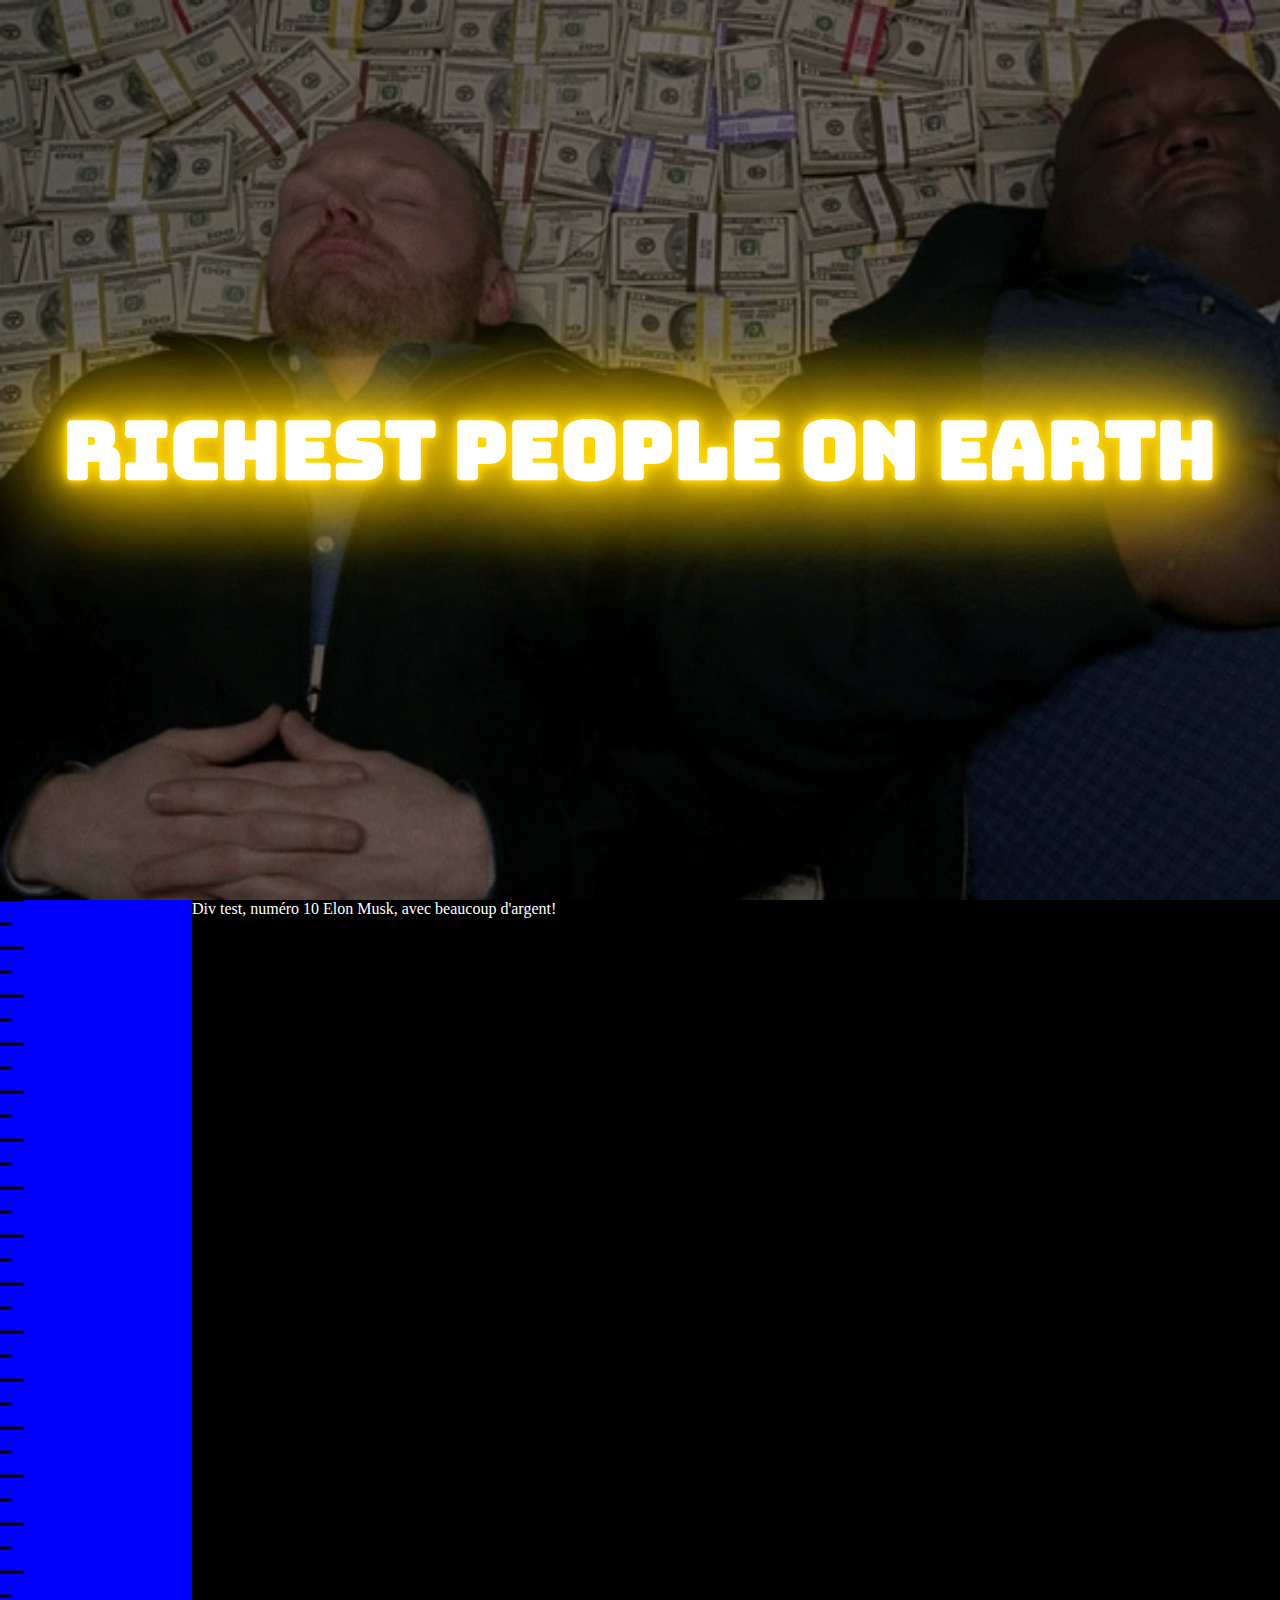
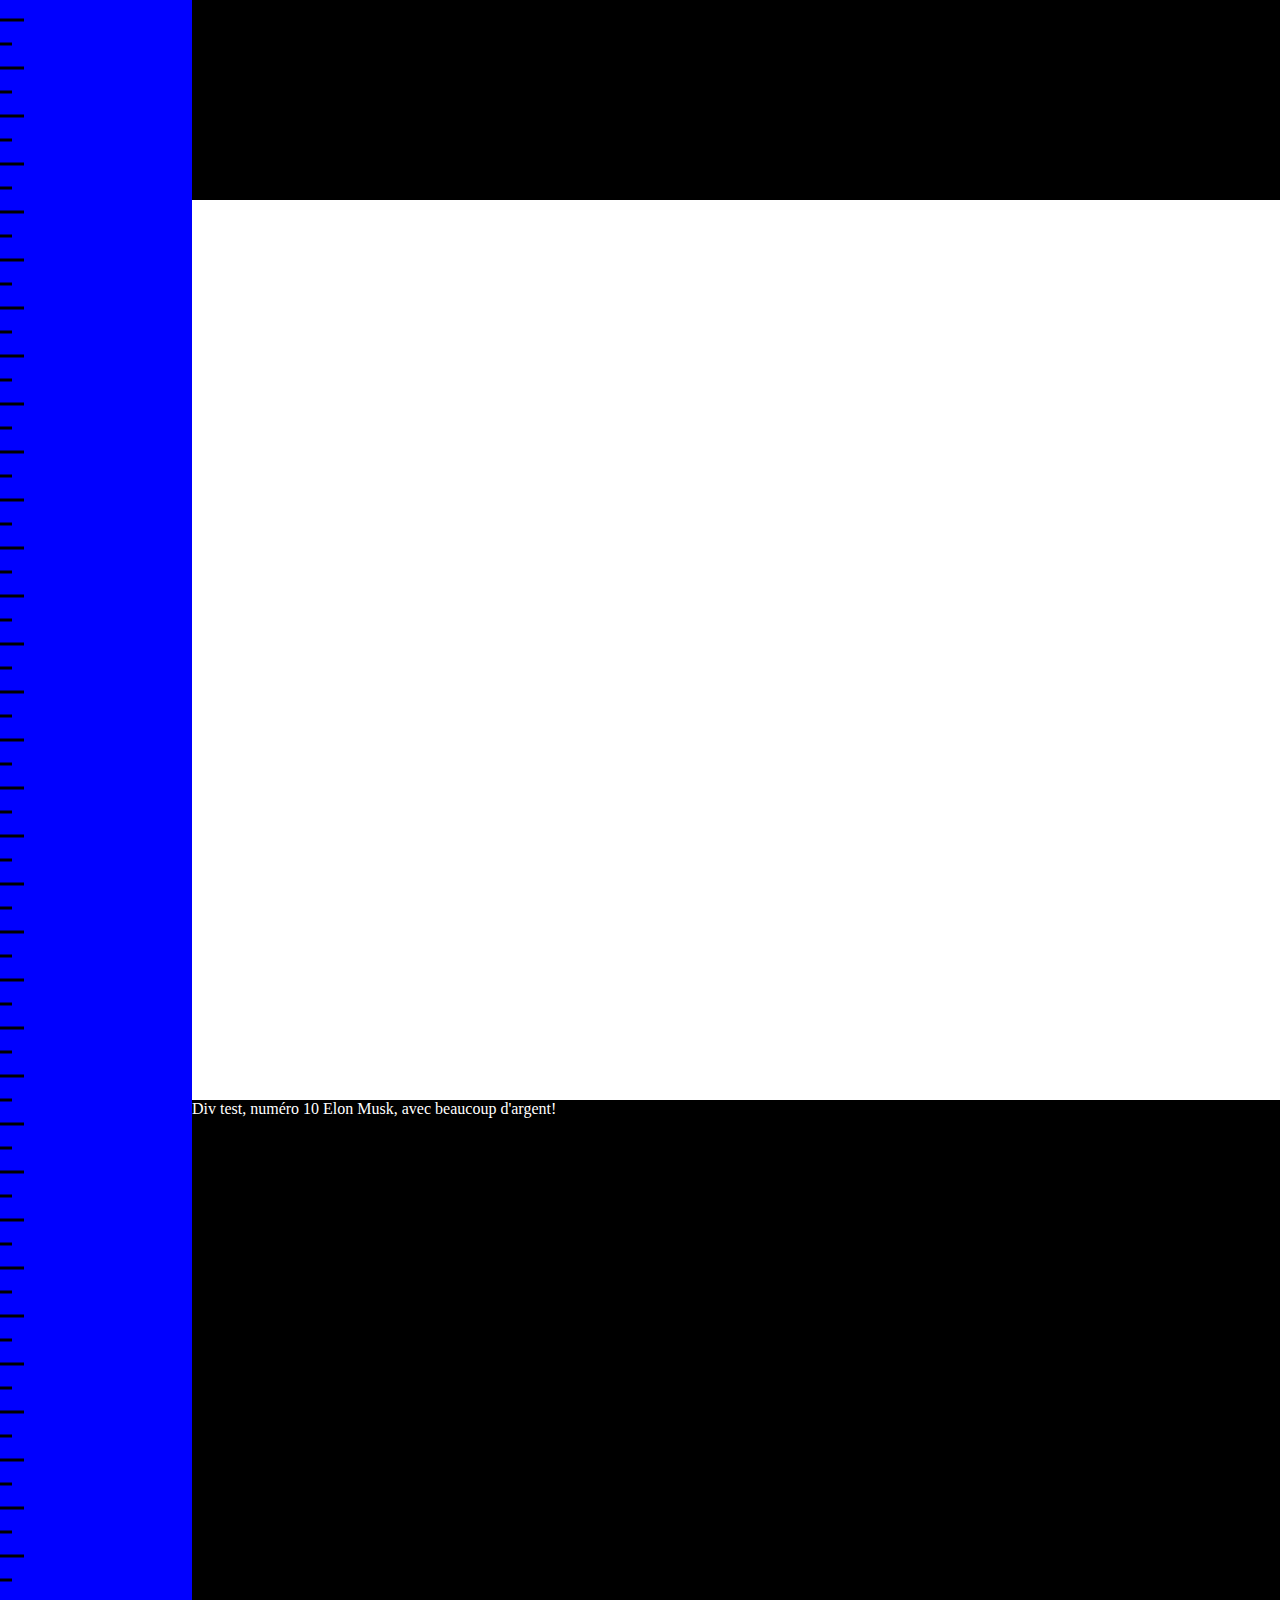
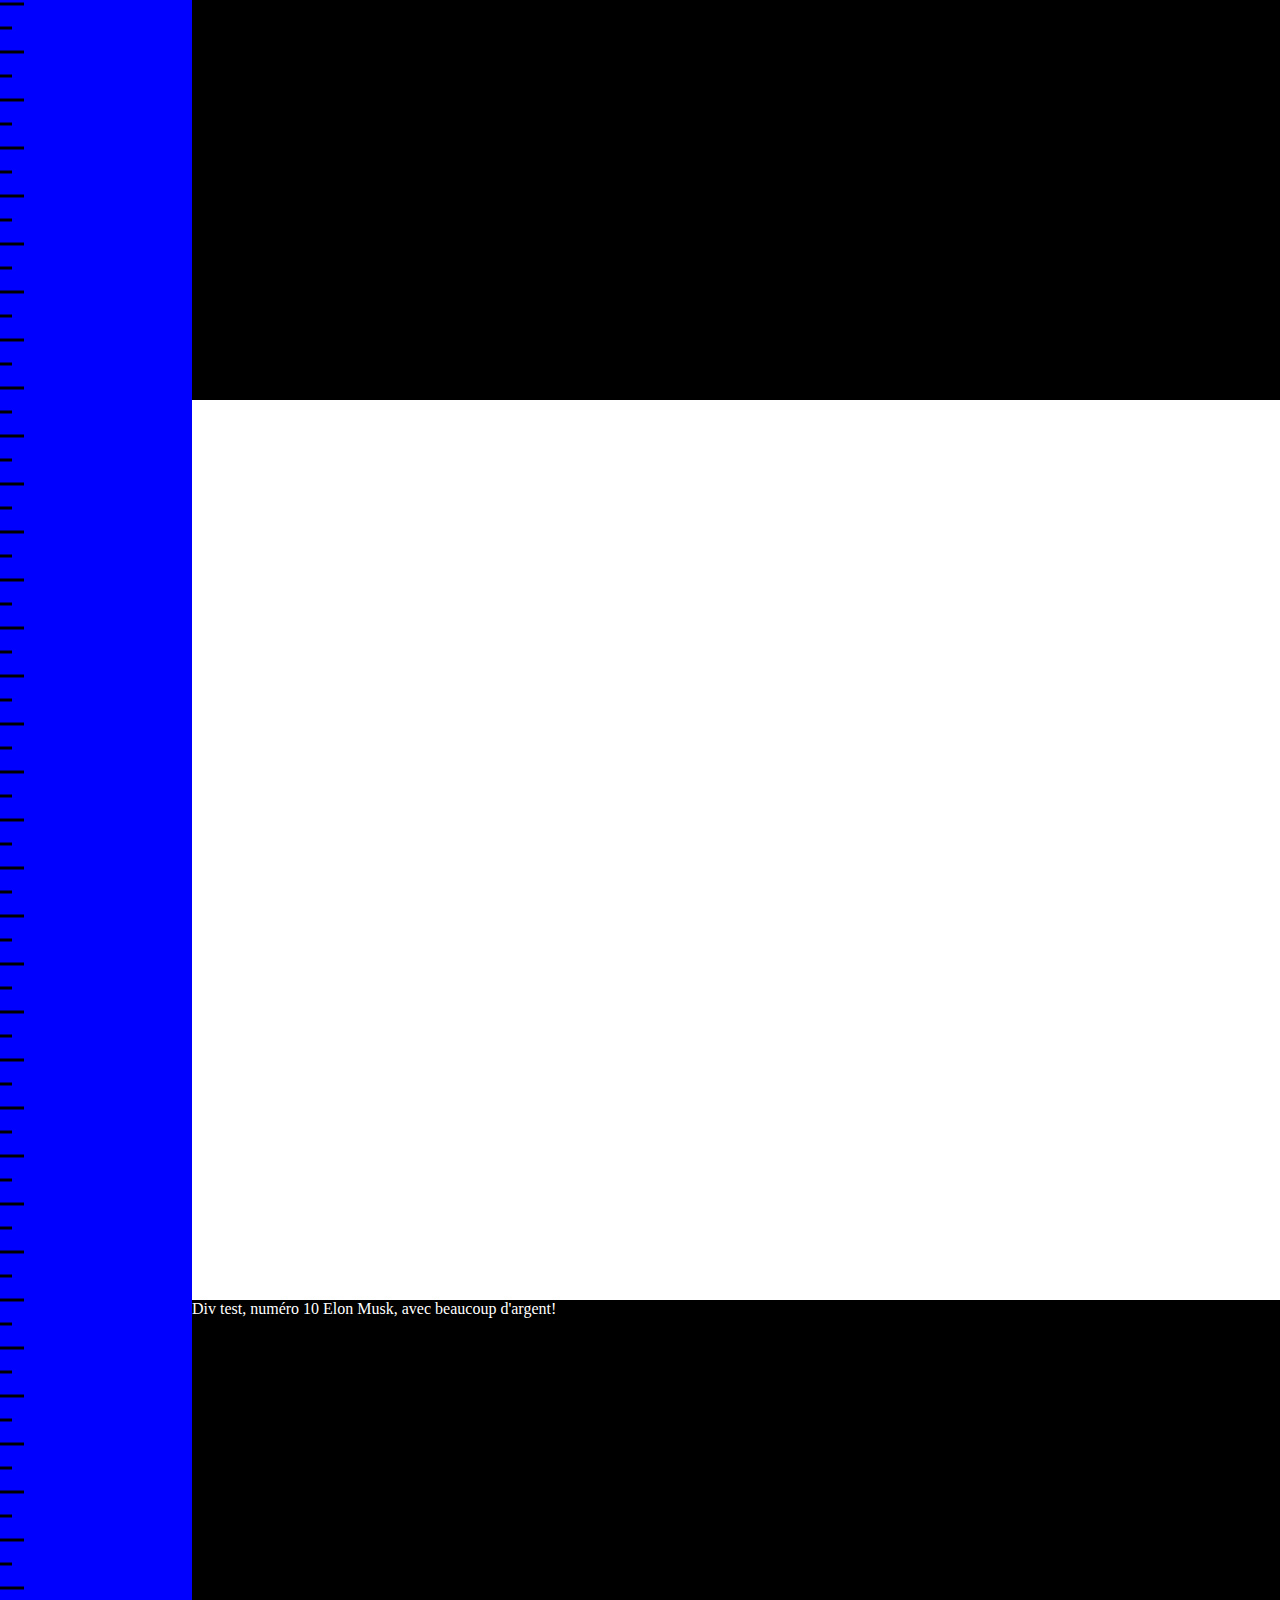
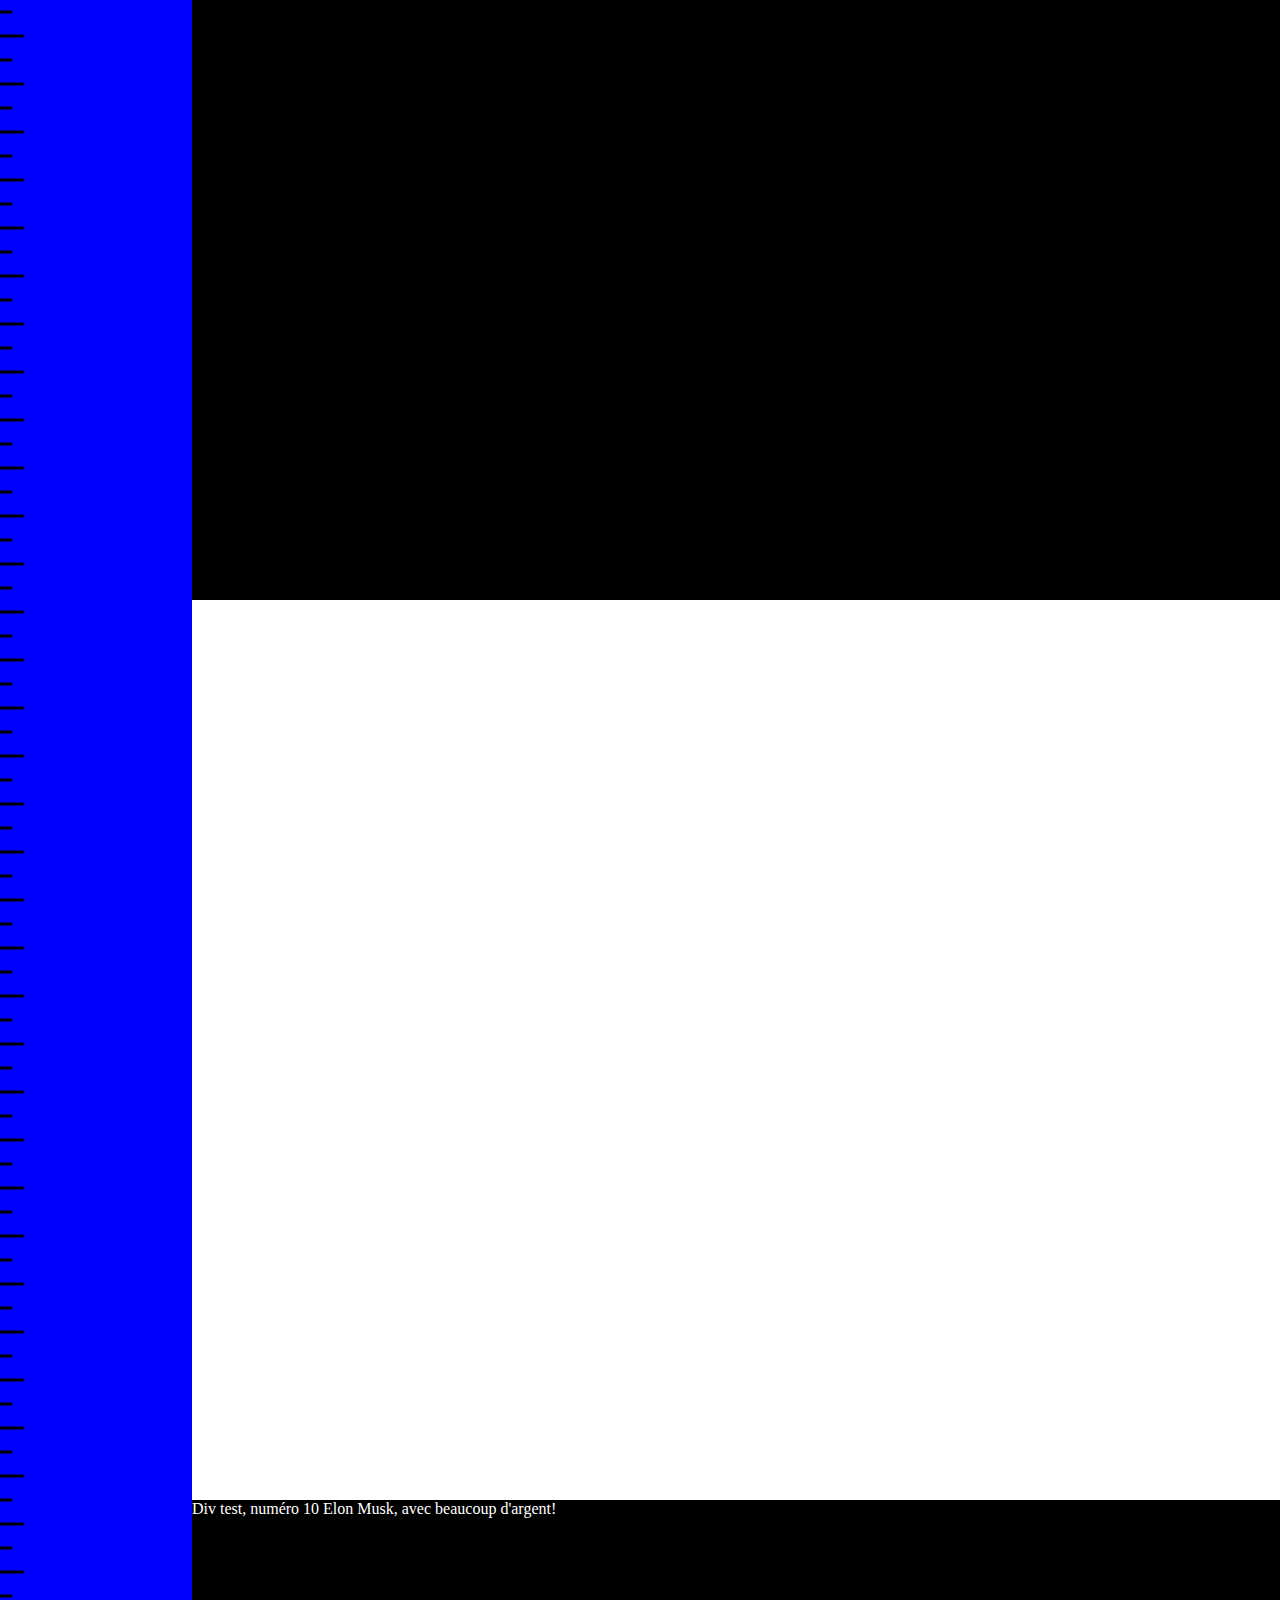
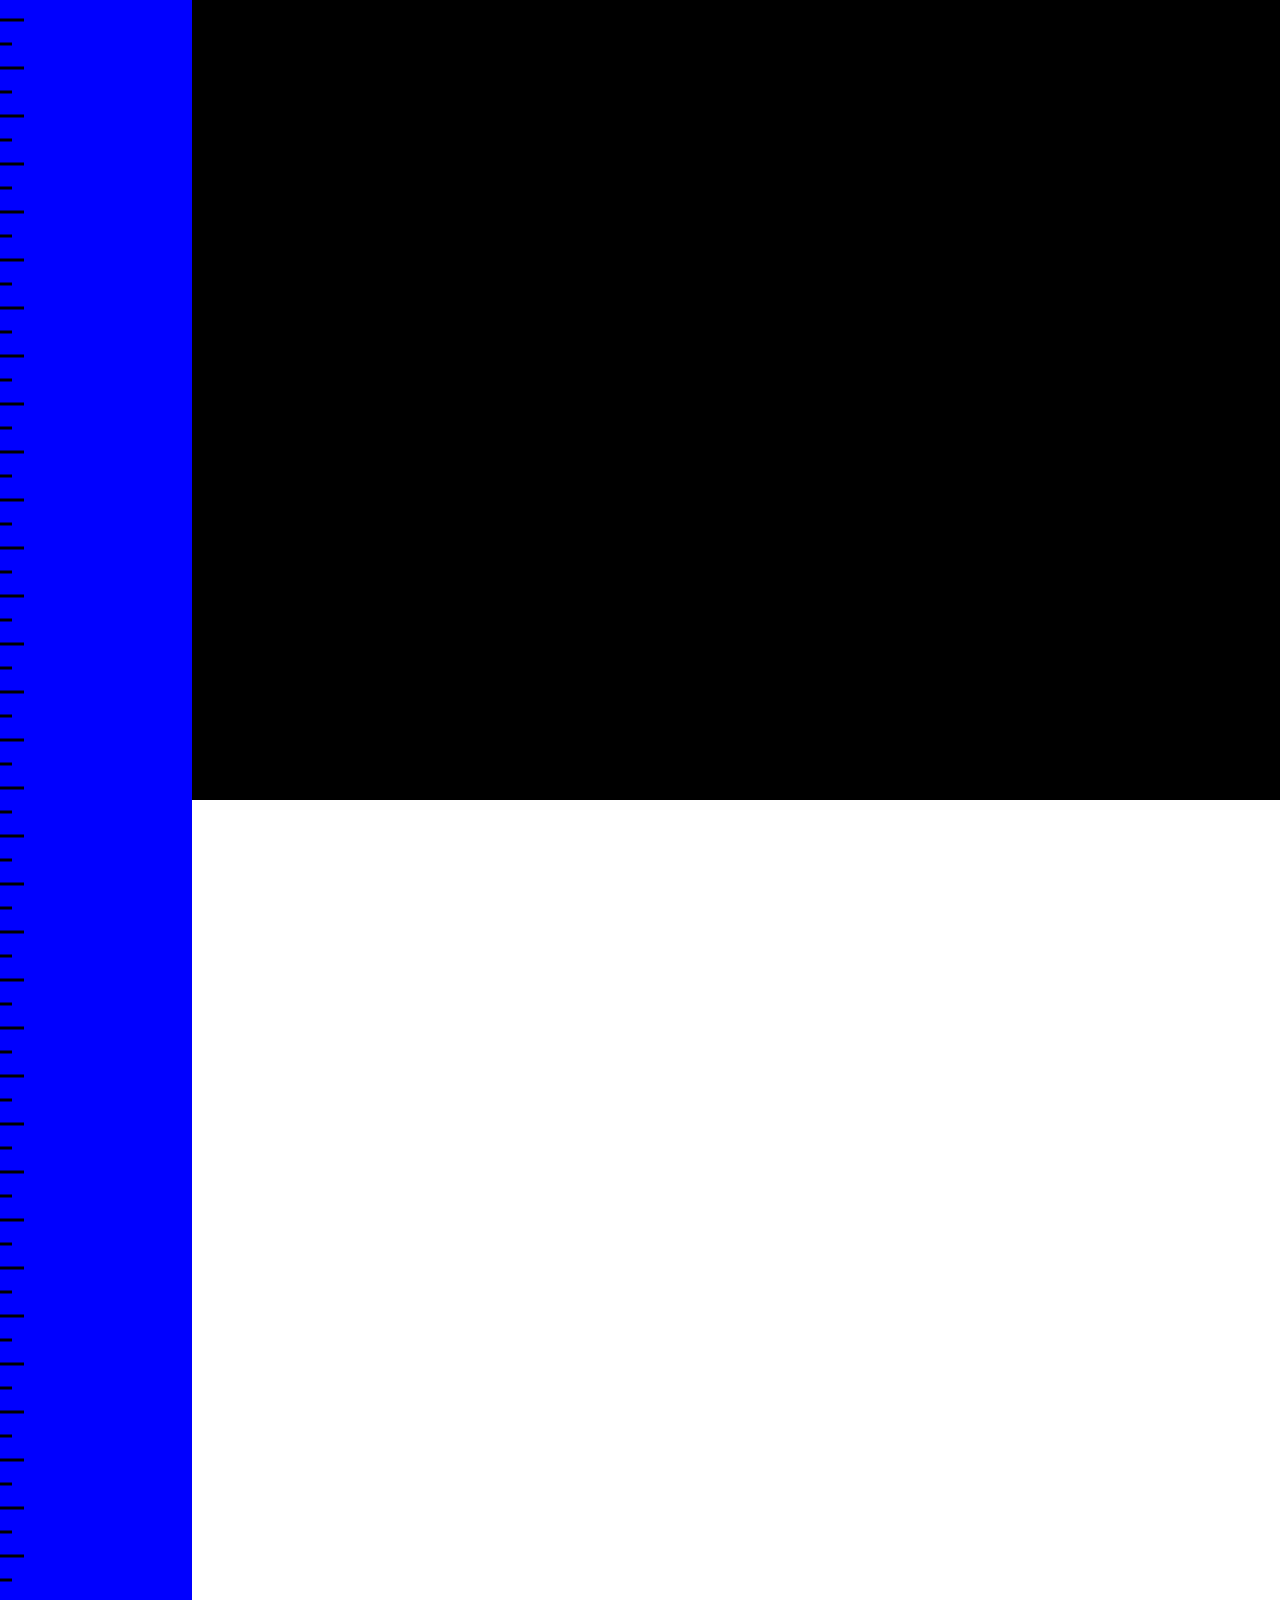
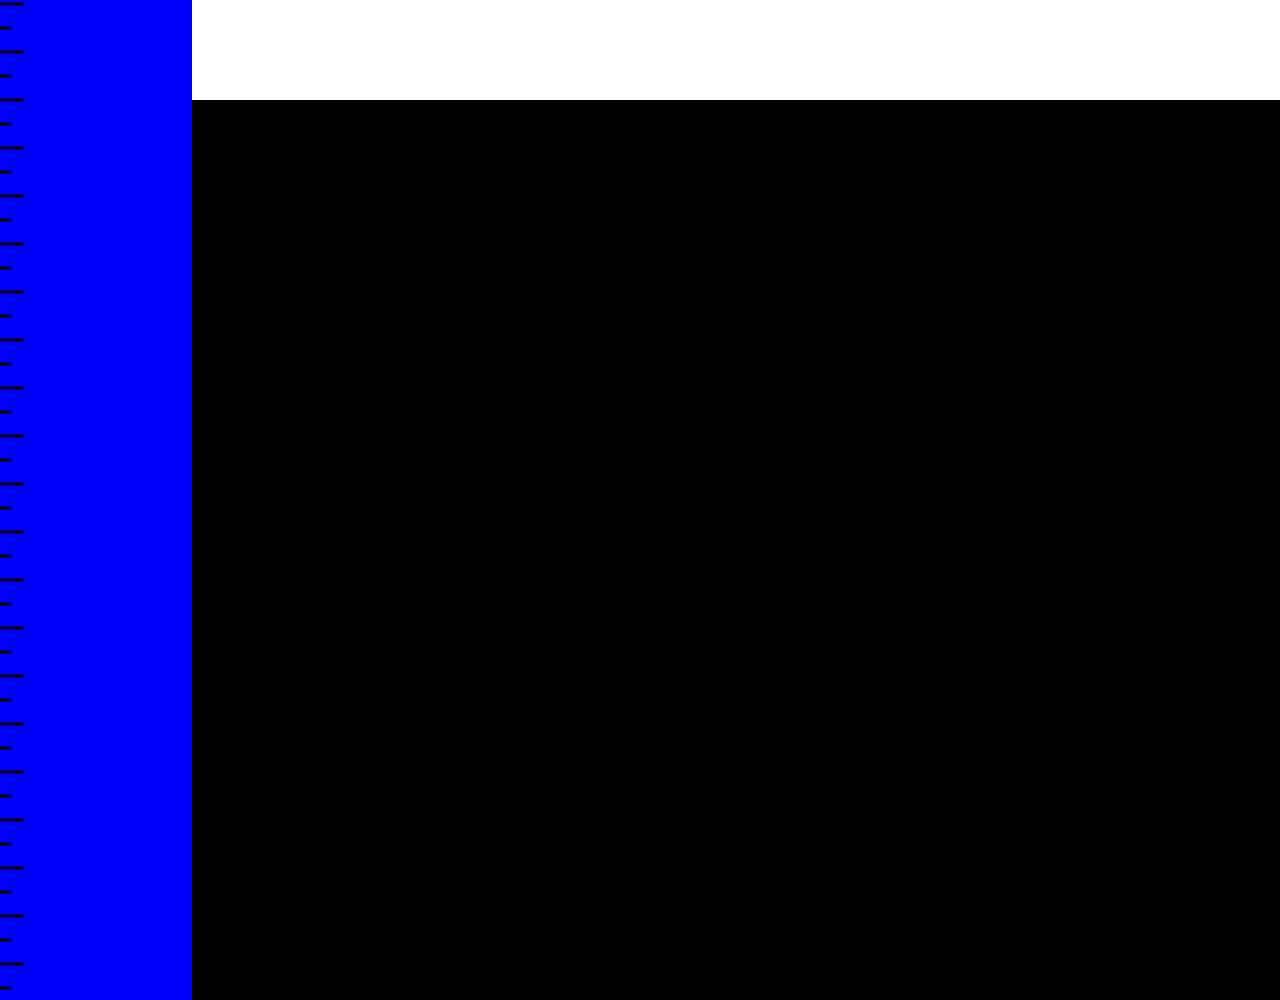
==== api/index.html @ 0bd2c260 "ajout aos >:)" ====
<!DOCTYPE html>
<html lang="fr">
<head>
    <meta charset="UTF-8">
    <meta http-equiv="X-UA-Compatible" content="IE=edge">
    <meta name="viewport" content="width=device-width, initial-scale=1.0">
    <script src="https://unpkg.com/aos@2.3.1/dist/aos.js"></script>
    <script src="d3.js"></script>
    <script src="script.js" defer></script>
    <link href="https://unpkg.com/aos@2.3.1/dist/aos.css" rel="stylesheet">
    <link rel="stylesheet" href="style.css">
    <link rel="preconnect" href="https://fonts.googleapis.com">
    <link rel="preconnect" href="https://fonts.gstatic.com" crossorigin>
    <link href="https://fonts.googleapis.com/css2?family=Bungee&display=swap" rel="stylesheet">
    <title>dataviz</title>
</head>

<body>
<main>
    <div class="container1 imghome">
        <h1 data-aos="zoom-out" class="title neonText">Richest people on earth</h1>
    </div>
    <div class="container2">
        <div class=moneybar><div class="scrolloutput"></div></div>
        <div class="lesbourges">



                <!-- TOUTES TES MODIFS POUR LE TEMPLATE DE QLQ DE RICHE ICI, DANS LA DIV "RICH" ET NE SORT PAS DE LA DIV!!! NI DEPASSER 100VH! -->

                <!-- Tu peux faire d'autres divs dedans, tu sais comment faire, a toi de jouer -->
            <div class="rich">

                <div class="imgrich">

                    <img src="" alt="">

                </div>

            </div>
            <div class="rich"> 

                Div test, numéro 10 Elon Musk, avec beaucoup d'argent!

            </div>
            <div class="rich"> 

                Div test, numéro 10 Elon Musk, avec beaucoup d'argent!

            </div>
            <div class="rich"> 

                Div test, numéro 10 Elon Musk, avec beaucoup d'argent!

            </div>
            <div class="rich"> 

                Div test, numéro 10 Elon Musk, avec beaucoup d'argent!

            </div>

        </div>
    </div>
</main>
</body>
</html>
---- api/style.css ----
*,*::after,*::before {
    box-sizing: border-box;
    margin:0;
}
body{
    color: white;
}
html {
    scroll-behavior: smooth;
    scrollbar-width: none;
    overflow: scroll;
    overflow-x: hidden;
    
}
::-webkit-scrollbar {
    width: 0;  /* Remove scrollbar space */
    background: transparent;  /* Optional: just make scrollbar invisible */
}
/* Optional: show position indicator in red */
::-webkit-scrollbar-thumb {
    background: #FF0000;
}
.title{
    display: flex;
    justify-content: center;
    align-items: center;
    font-family: 'Bungee', cursive;
    font-size: 5rem;
    color: gold;
    height: 100vh;
    background-color: rgba(0, 0, 0, 0.400);
}
.neonText {
    color: rgb(255, 255, 255);
    text-shadow:
        0 0 7px #ffd700,
        0 0 10px #ffd700,
        0 0 21px #ffd700,
        0 0 42px #ffcc00,
        0 0 82px #ffcc00,
        0 0 92px #ffcc00,
        0 0 102px #ffcc00,
        0 0 151px #ffcc00;
  }
  .imghome{
    background-image:url('img/breaking-bad-bill-burr-lying-money-kuby-1377555293e-1-2.gif');
    background-repeat: no-repeat;
    background-size: cover ;

}
.scrolloutput{
    top:50vh;
    position: sticky;
    display: flex;
    align-items: center;
    justify-content: center;
}
.lesbourges{
    display: flex;
    flex-direction: column-reverse;
}
.rich{
    height: 100vh;
    width: 85vw;
    margin-top: 100vh;
    background-color: #000000;
}
.rich:last-child{
    margin-top: 0;
}
.container2{
    display: flex;
}
.container1{
    background-color: rgb(24, 16, 21);
    height: 100vh;
    scroll-snap-align: start;
    scroll-snap-stop: always;
}
.moneybar{
    background-color: blue;
    height: auto;
    width: 15vw;
    background-image: url("img/template_regle.png");
    background-repeat:repeat-y;
    background-size: 25%;
}
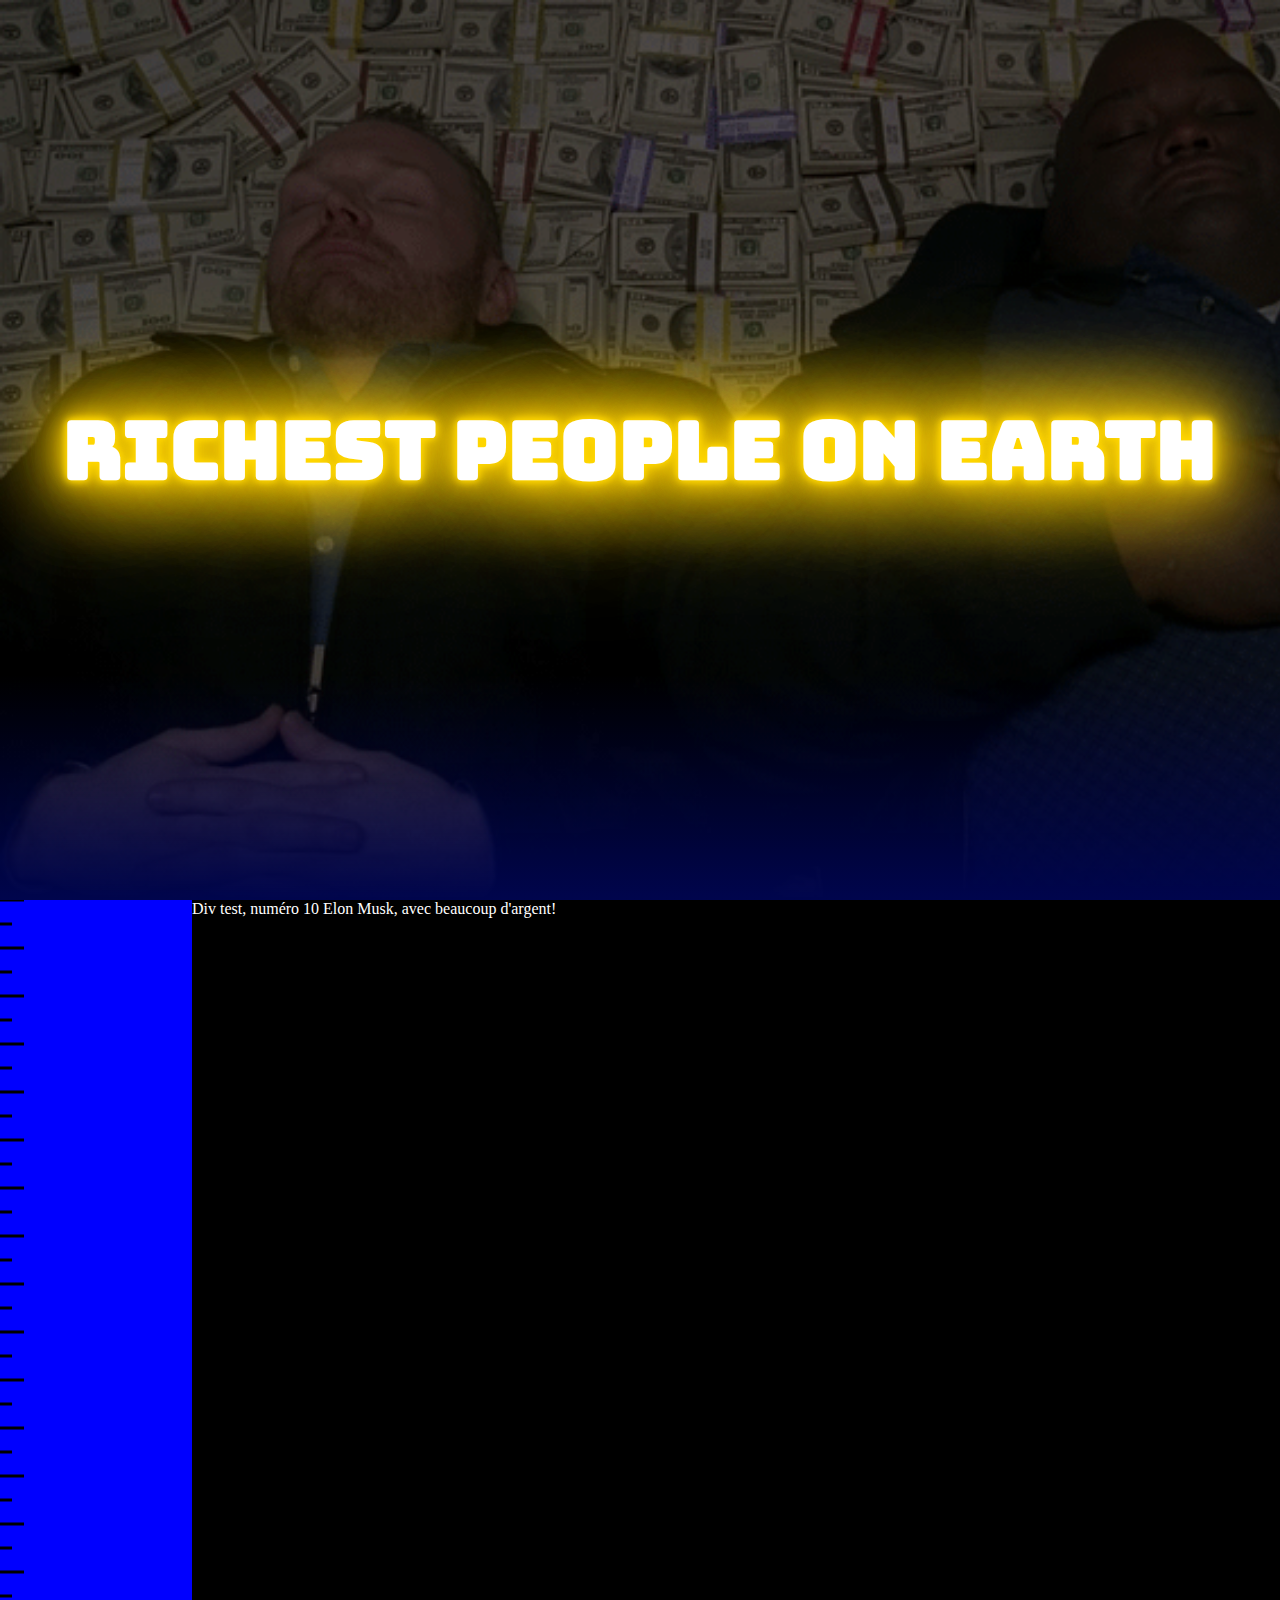
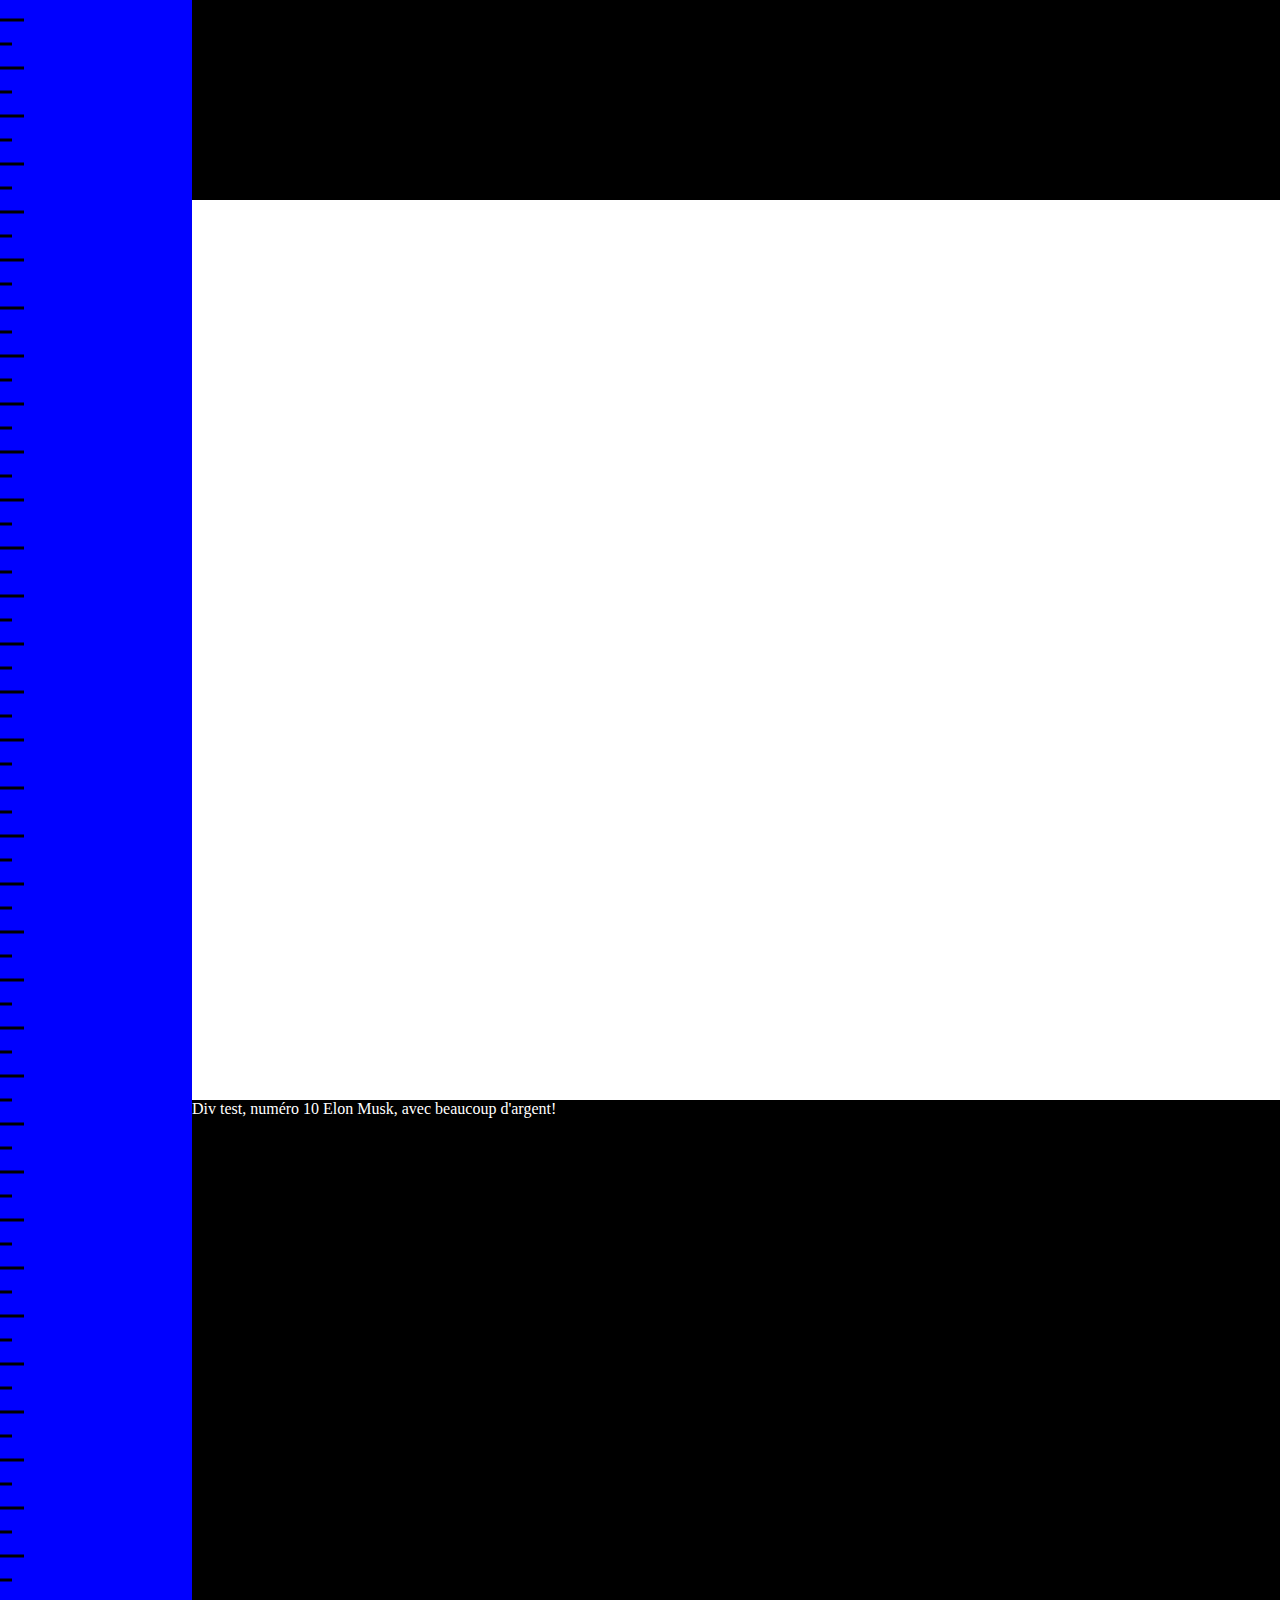
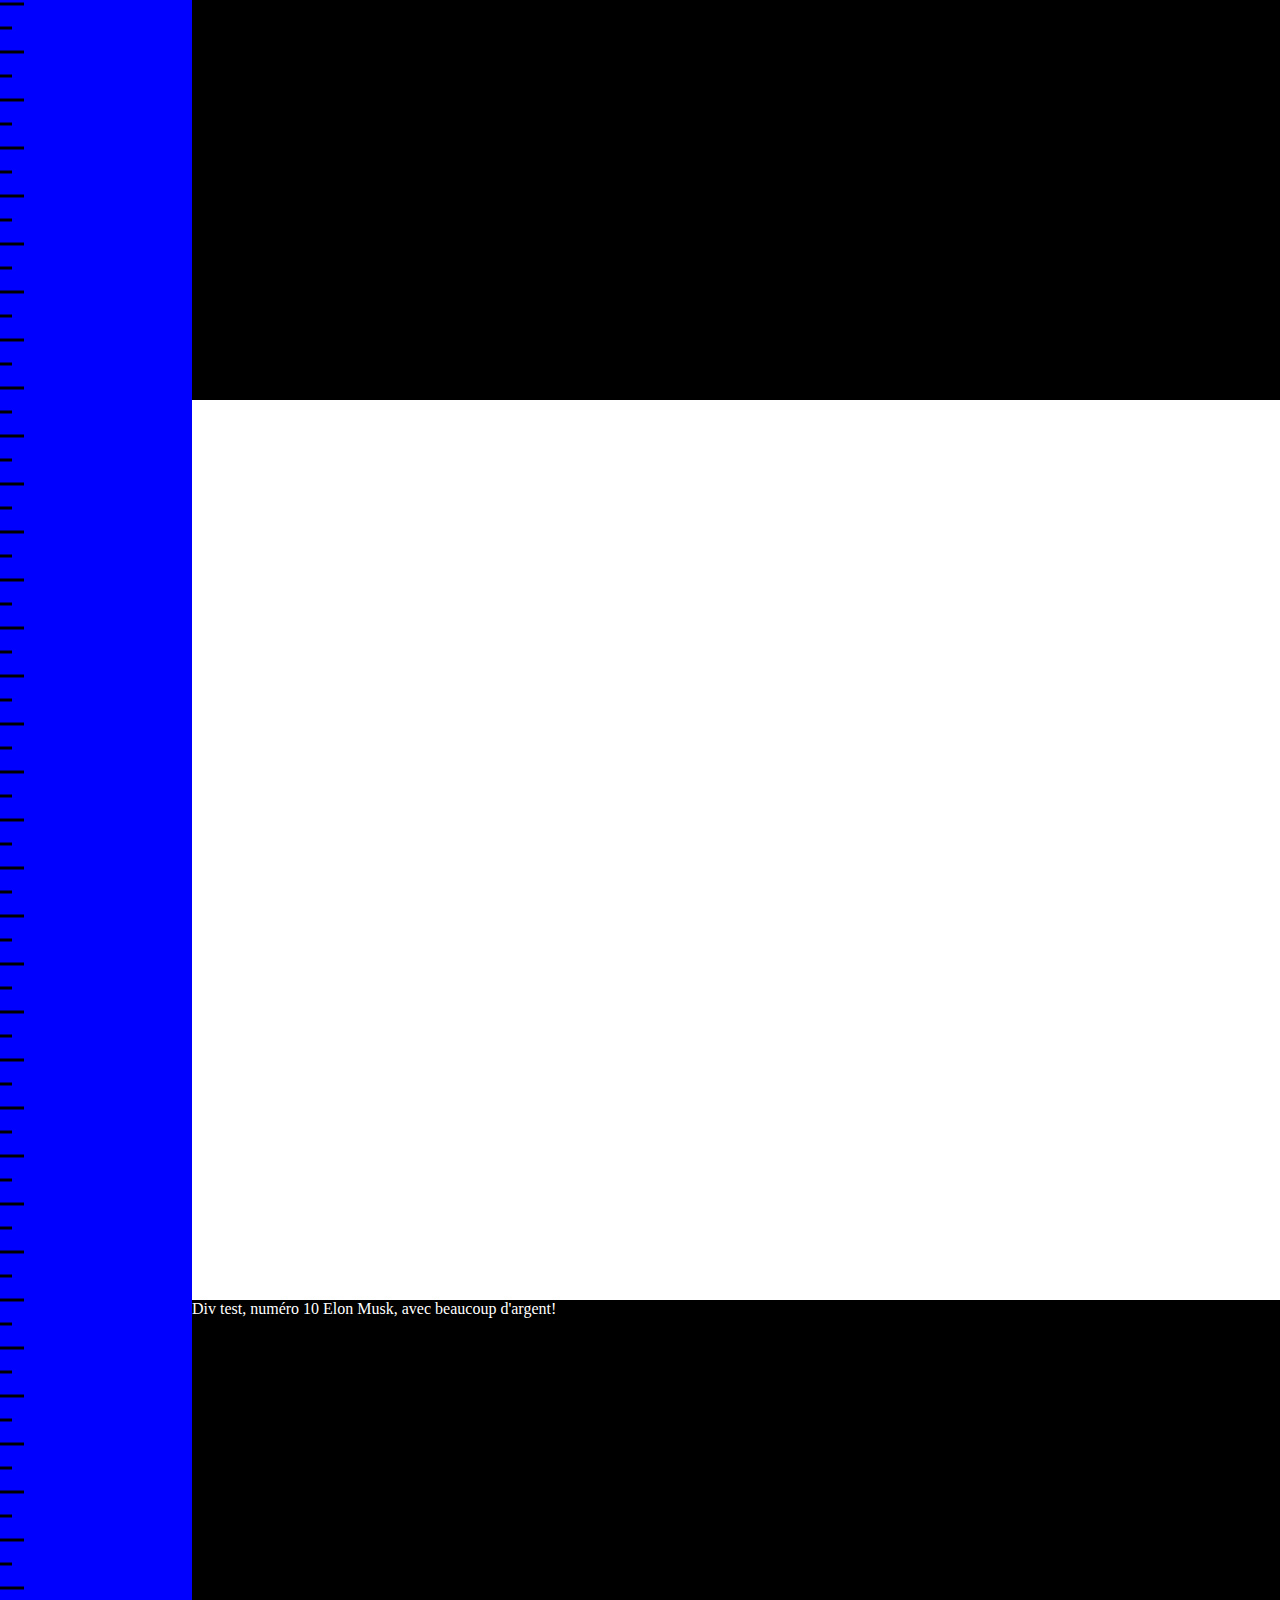
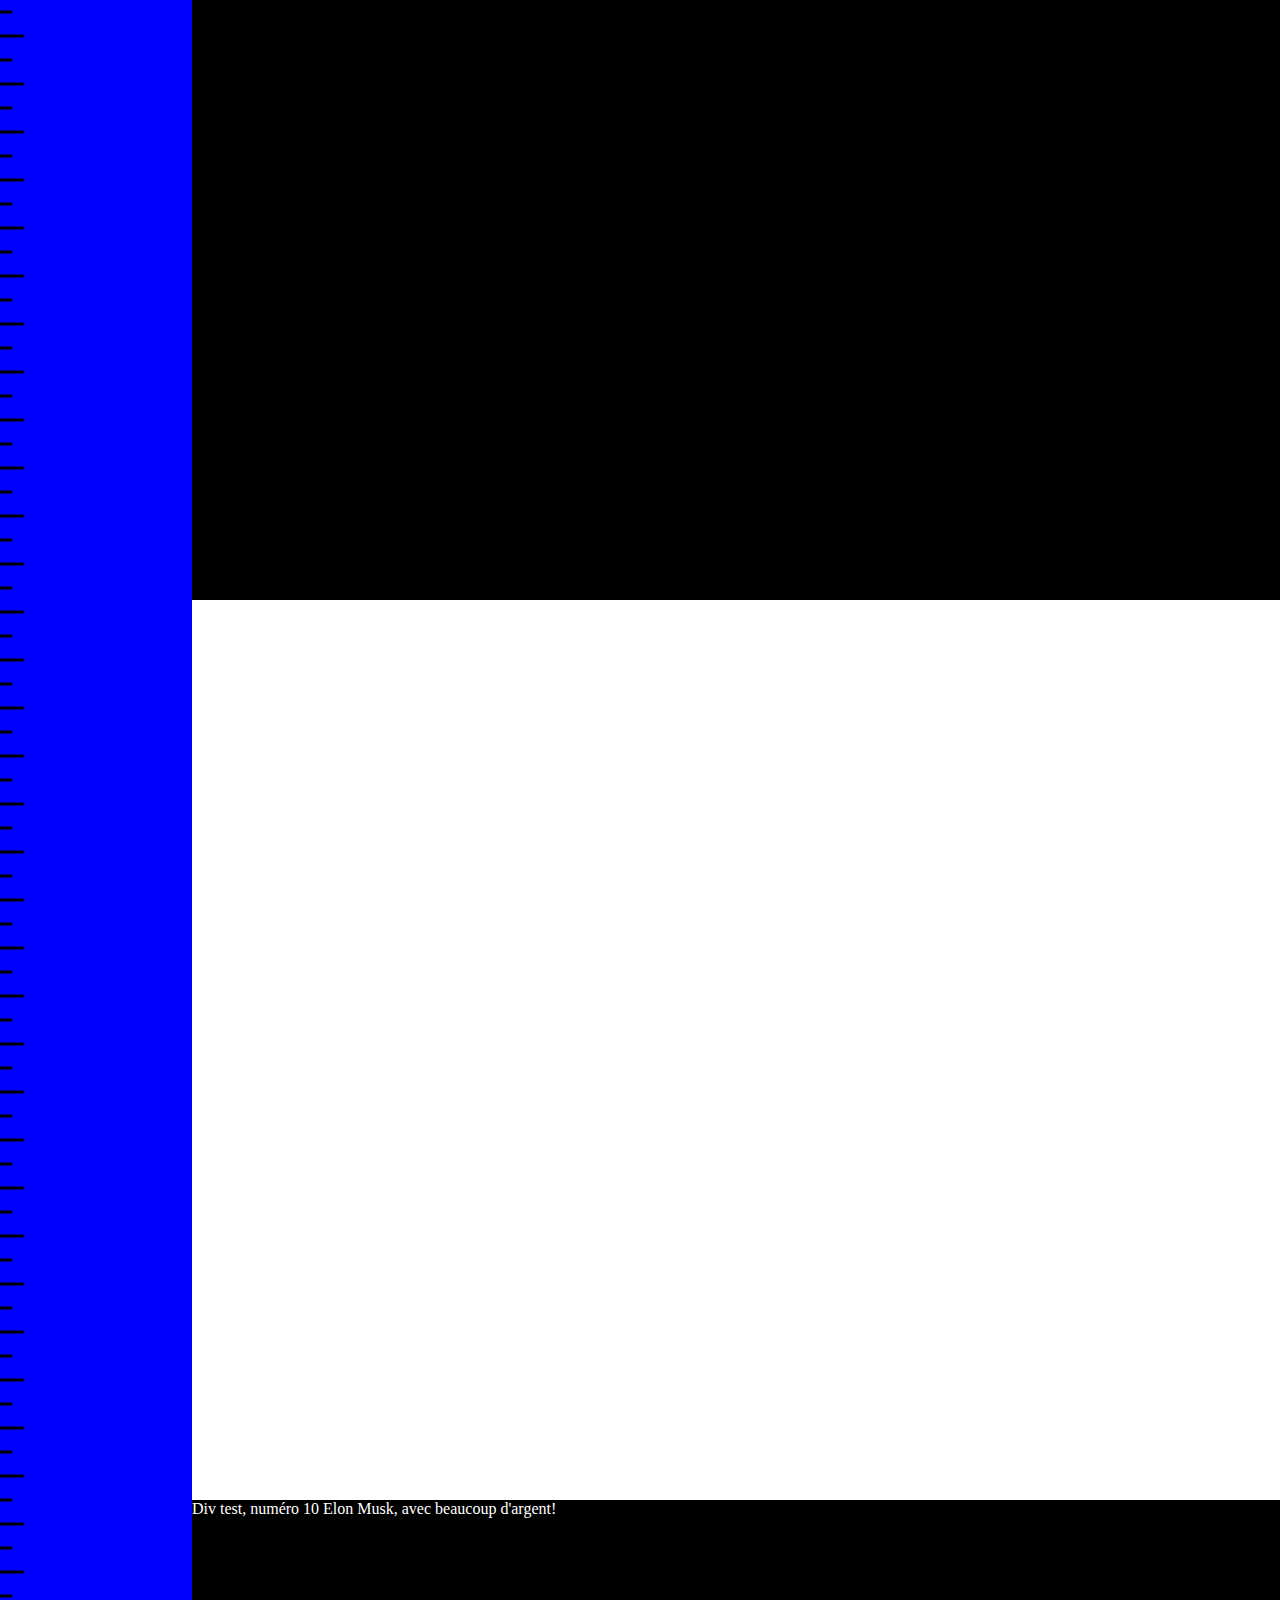
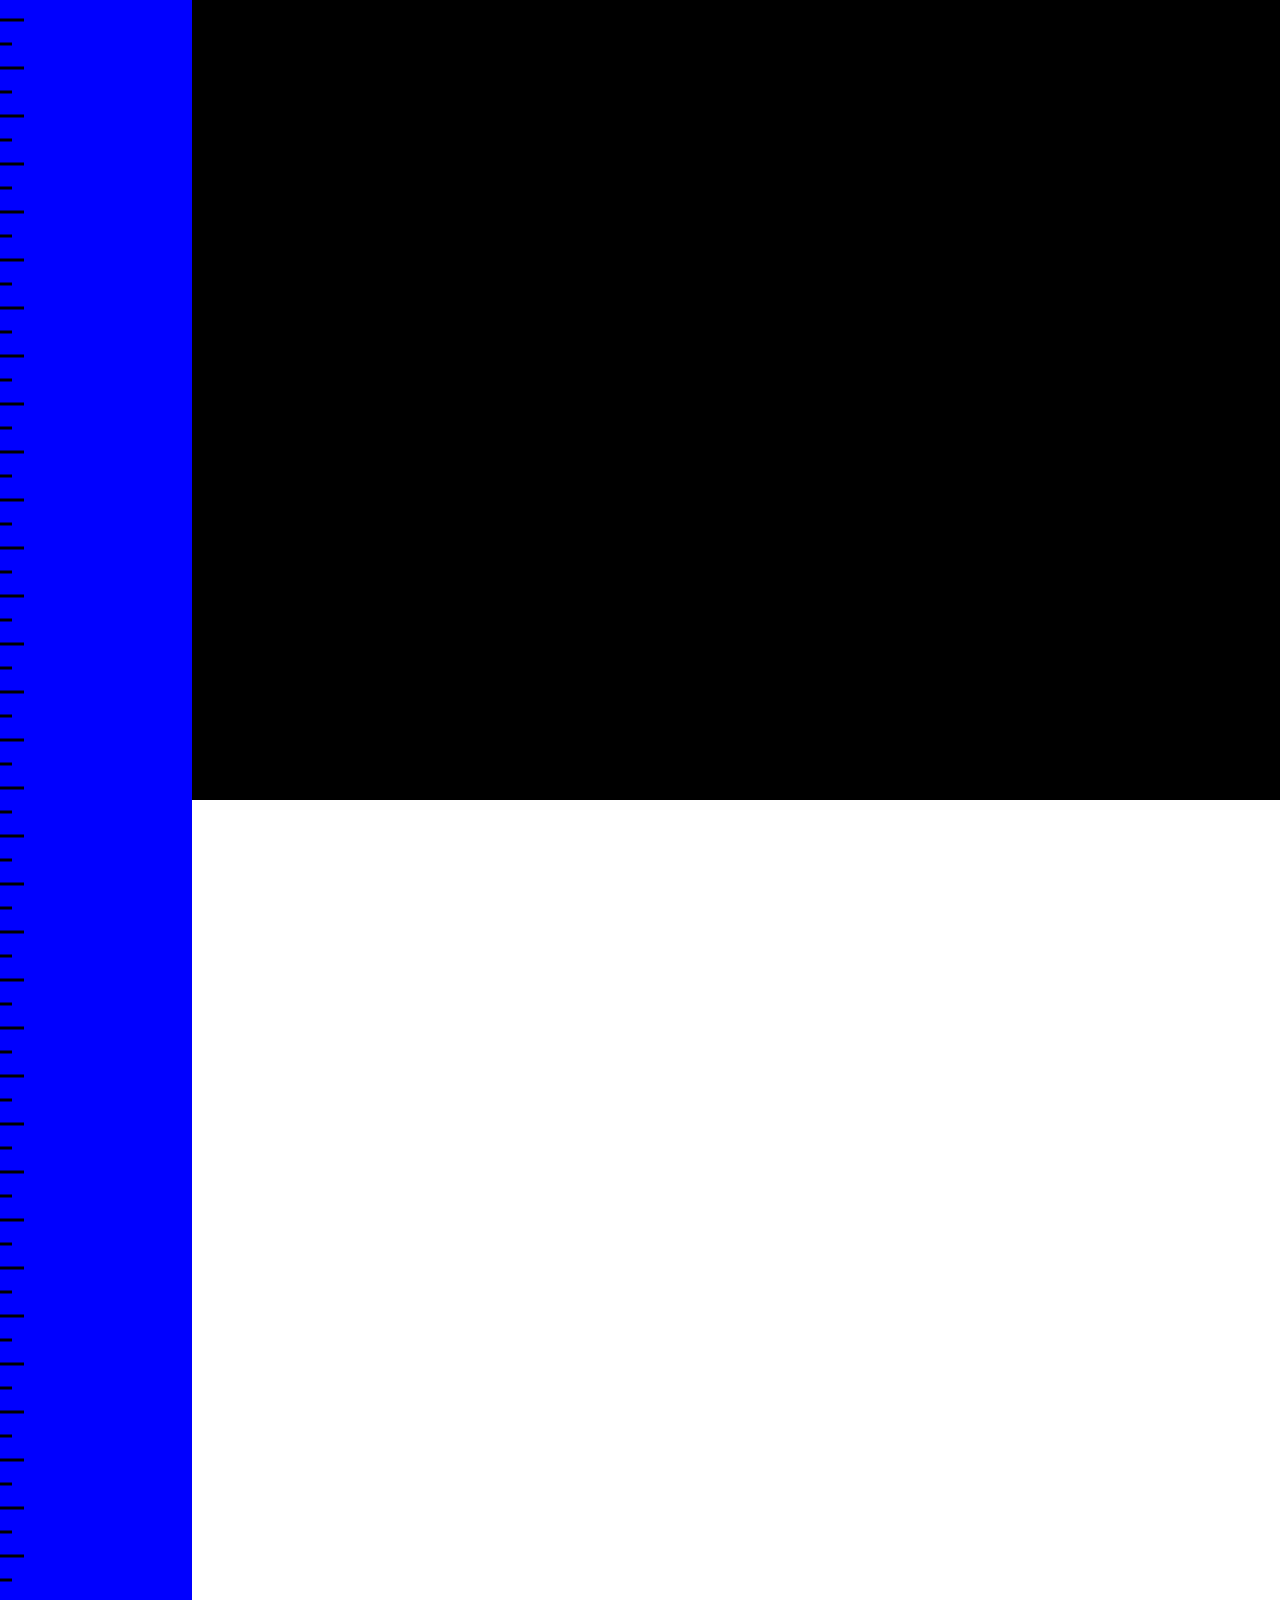
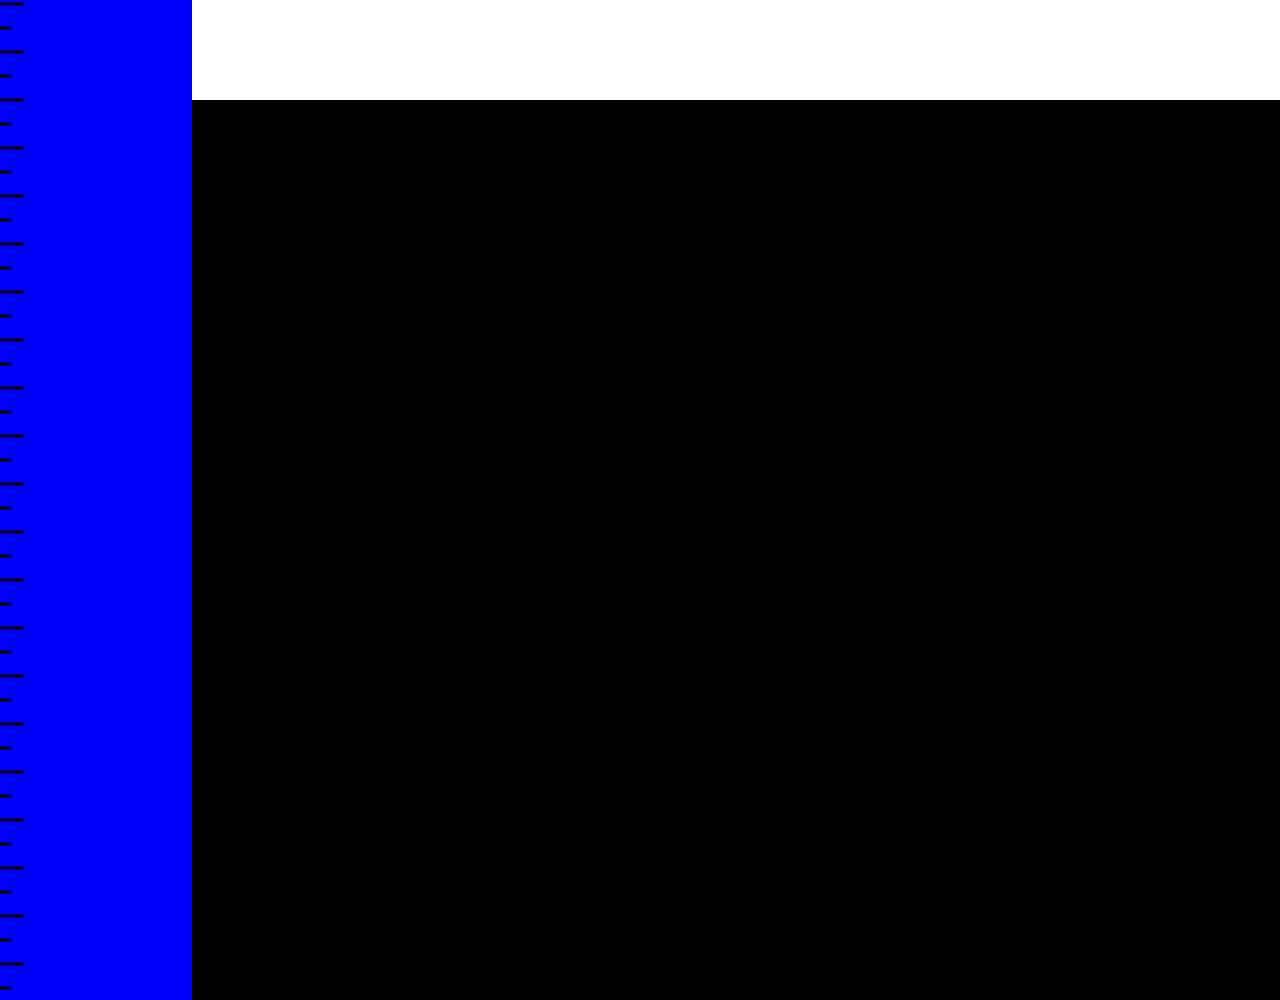
==== commit 5a3496a7: "Modif ultime" ====
--- a/api/index.html
+++ b/api/index.html
@@ -17,7 +17,8 @@
 
 <body>
 <main>
-    <div class="container1 imghome">
+    <div class="container1 imghome" id="home">
+        <a href="#home" class="scrollup" alt="scrollup">🔼</a>
         <h1 data-aos="zoom-out" class="title neonText">Richest people on earth</h1>
     </div>
     <div class="container2">
--- a/api/style.css
+++ b/api/style.css
@@ -11,6 +11,18 @@
     overflow: scroll;
     overflow-x: hidden;
     
+}
+.scrollup{
+    bottom: 50px;
+    right: 50px;
+    position: fixed;
+    z-index: 99;
+    text-decoration: none;
+    font-size: 0rem;
+    visibility: hidden;
+}
+.popup{
+    visibility: hidden;
 }
 ::-webkit-scrollbar {
     width: 0;  /* Remove scrollbar space */
@@ -28,7 +40,7 @@
     font-size: 5rem;
     color: gold;
     height: 100vh;
-    background-color: rgba(0, 0, 0, 0.400);
+    background: linear-gradient(0deg, rgba(0,5,77,1) 0%, rgba(0,0,0,0.5970588919161415) 25%);
 }
 .neonText {
     color: rgb(255, 255, 255);
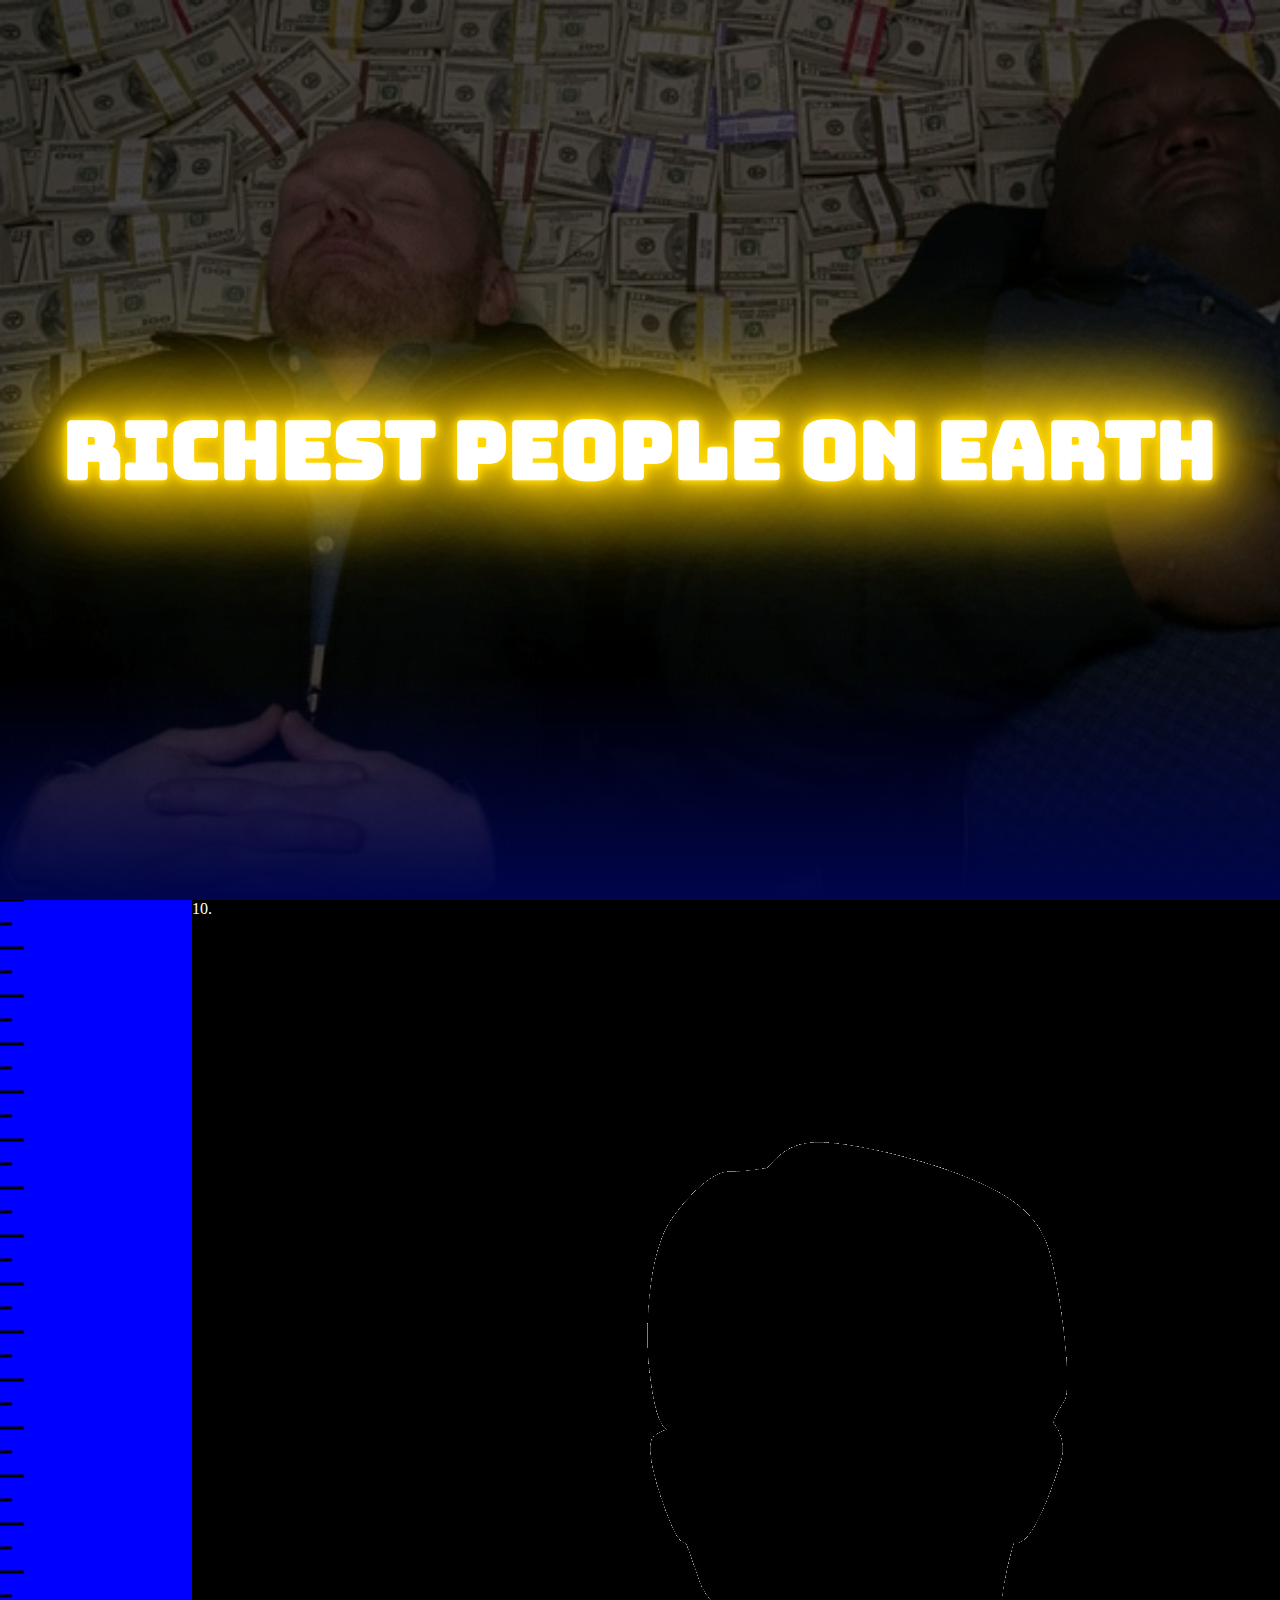
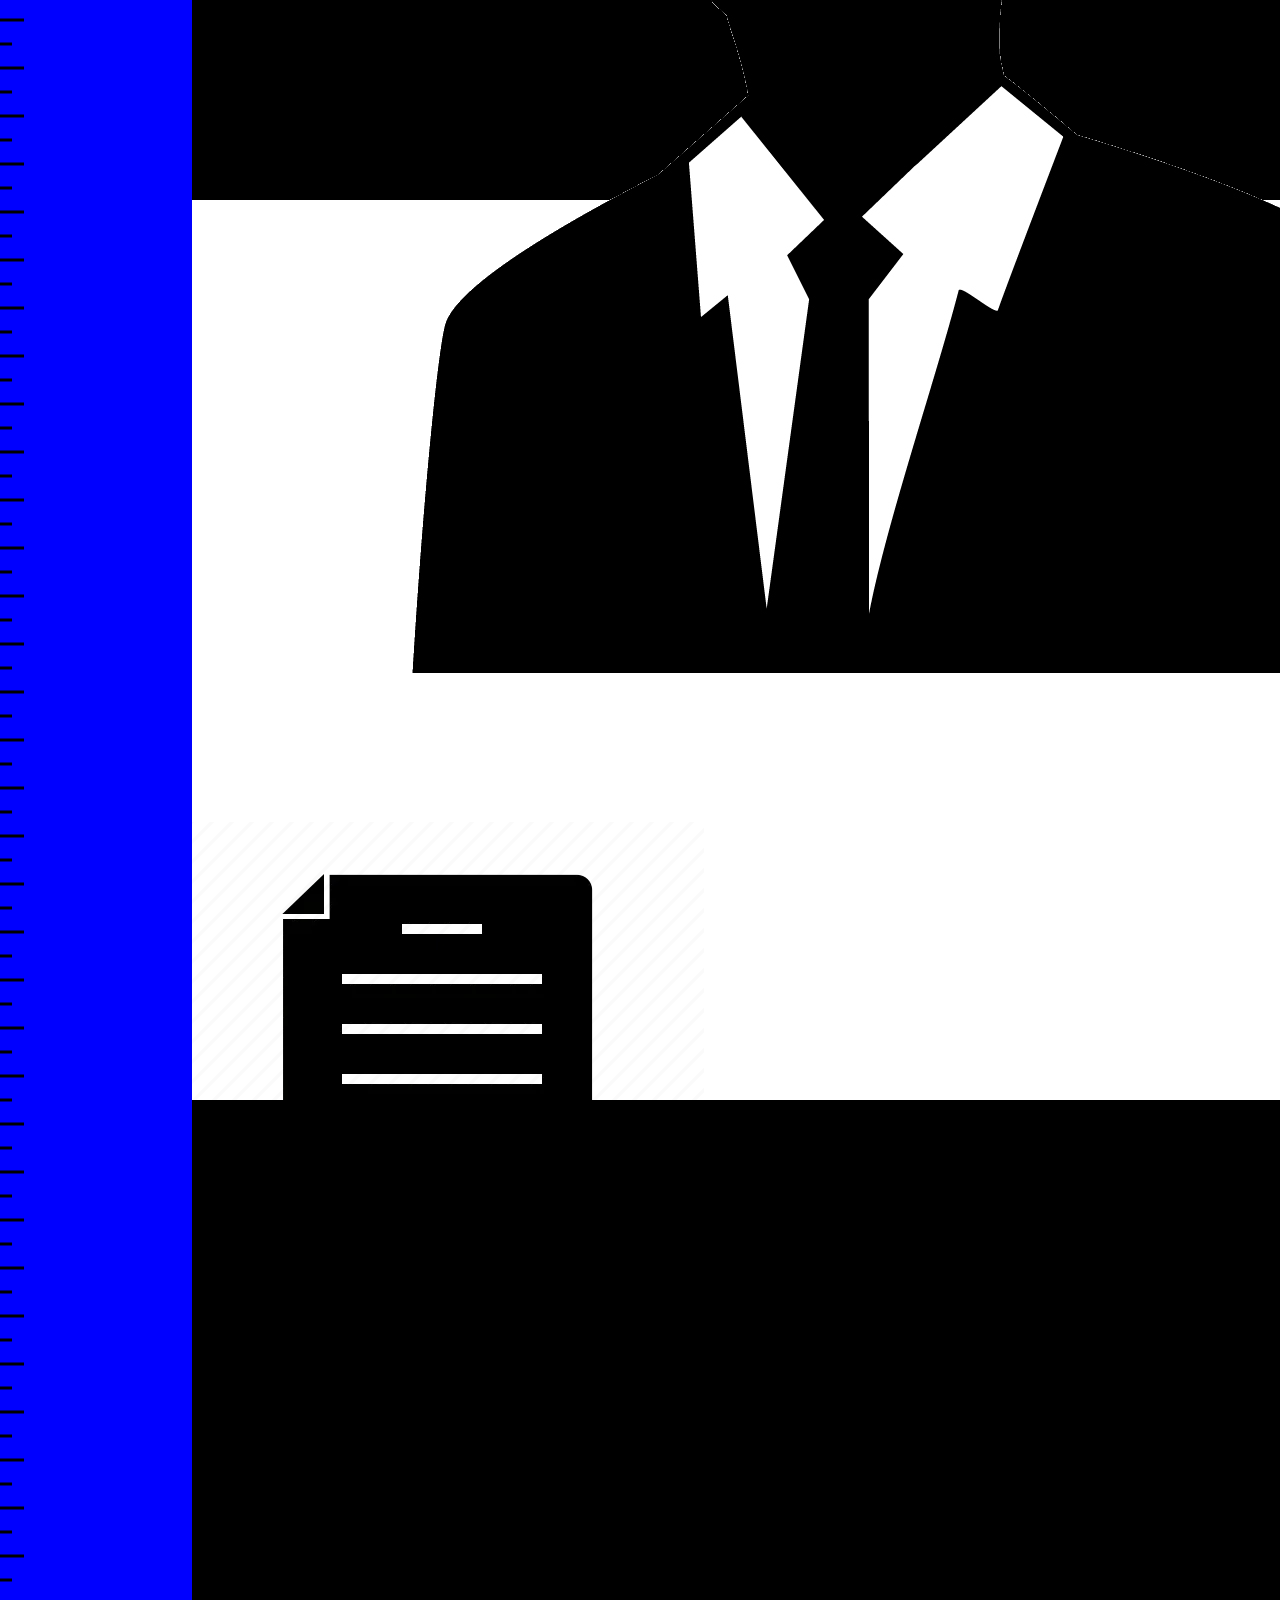
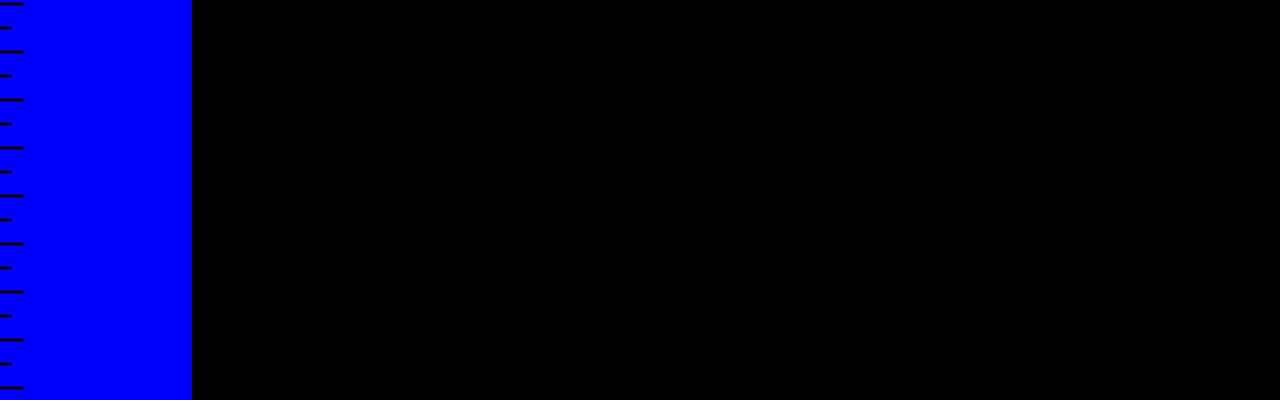
==== commit 13771a1e: "zizi" ====
--- a/api/index.html
+++ b/api/index.html
@@ -40,6 +40,42 @@
 
             </div>
             <div class="rich"> 
+                
+                <div class="rouge">
+                    <div class="violet1">
+                        <div class="vert1">
+                            <p>10.</p>
+                        </div>
+                        <div class="vert2">
+                            <div class="jaune1">
+                                <img src="img/person.png" alt="">
+                            </div>
+                            <div class="jaune2">
+                                <img src="img/description.webp" alt="">
+                            </div>
+                        </div>
+                    </div>
+                    <div class="violet2">
+                        <div class="jaune1-alt">
+                            <img src="https://specials-images.forbesimg.com/imageserve/62d700cd6094d2c180f269b9/416x416.jpg?background=000000&cropX1=0&cropX2=959&cropY1=0&cropY2=959" alt="">
+                            <p>
+                                Elon Musk
+                            </p>
+                            <p>
+                                1585423 billion dollars
+                            </p>
+                            <p>
+                                Lives in Austin in Texas
+                            </p>
+                        </div>
+                        <div class="jaune2-alt">
+
+                        </div>
+                    </div>
+                </div>
+
+            </div>
+            <!-- <div class="rich"> 
 
                 Div test, numéro 10 Elon Musk, avec beaucoup d'argent!
 
@@ -53,12 +89,7 @@
 
                 Div test, numéro 10 Elon Musk, avec beaucoup d'argent!
 
-            </div>
-            <div class="rich"> 
-
-                Div test, numéro 10 Elon Musk, avec beaucoup d'argent!
-
-            </div>
+            </div> -->
 
         </div>
     </div>
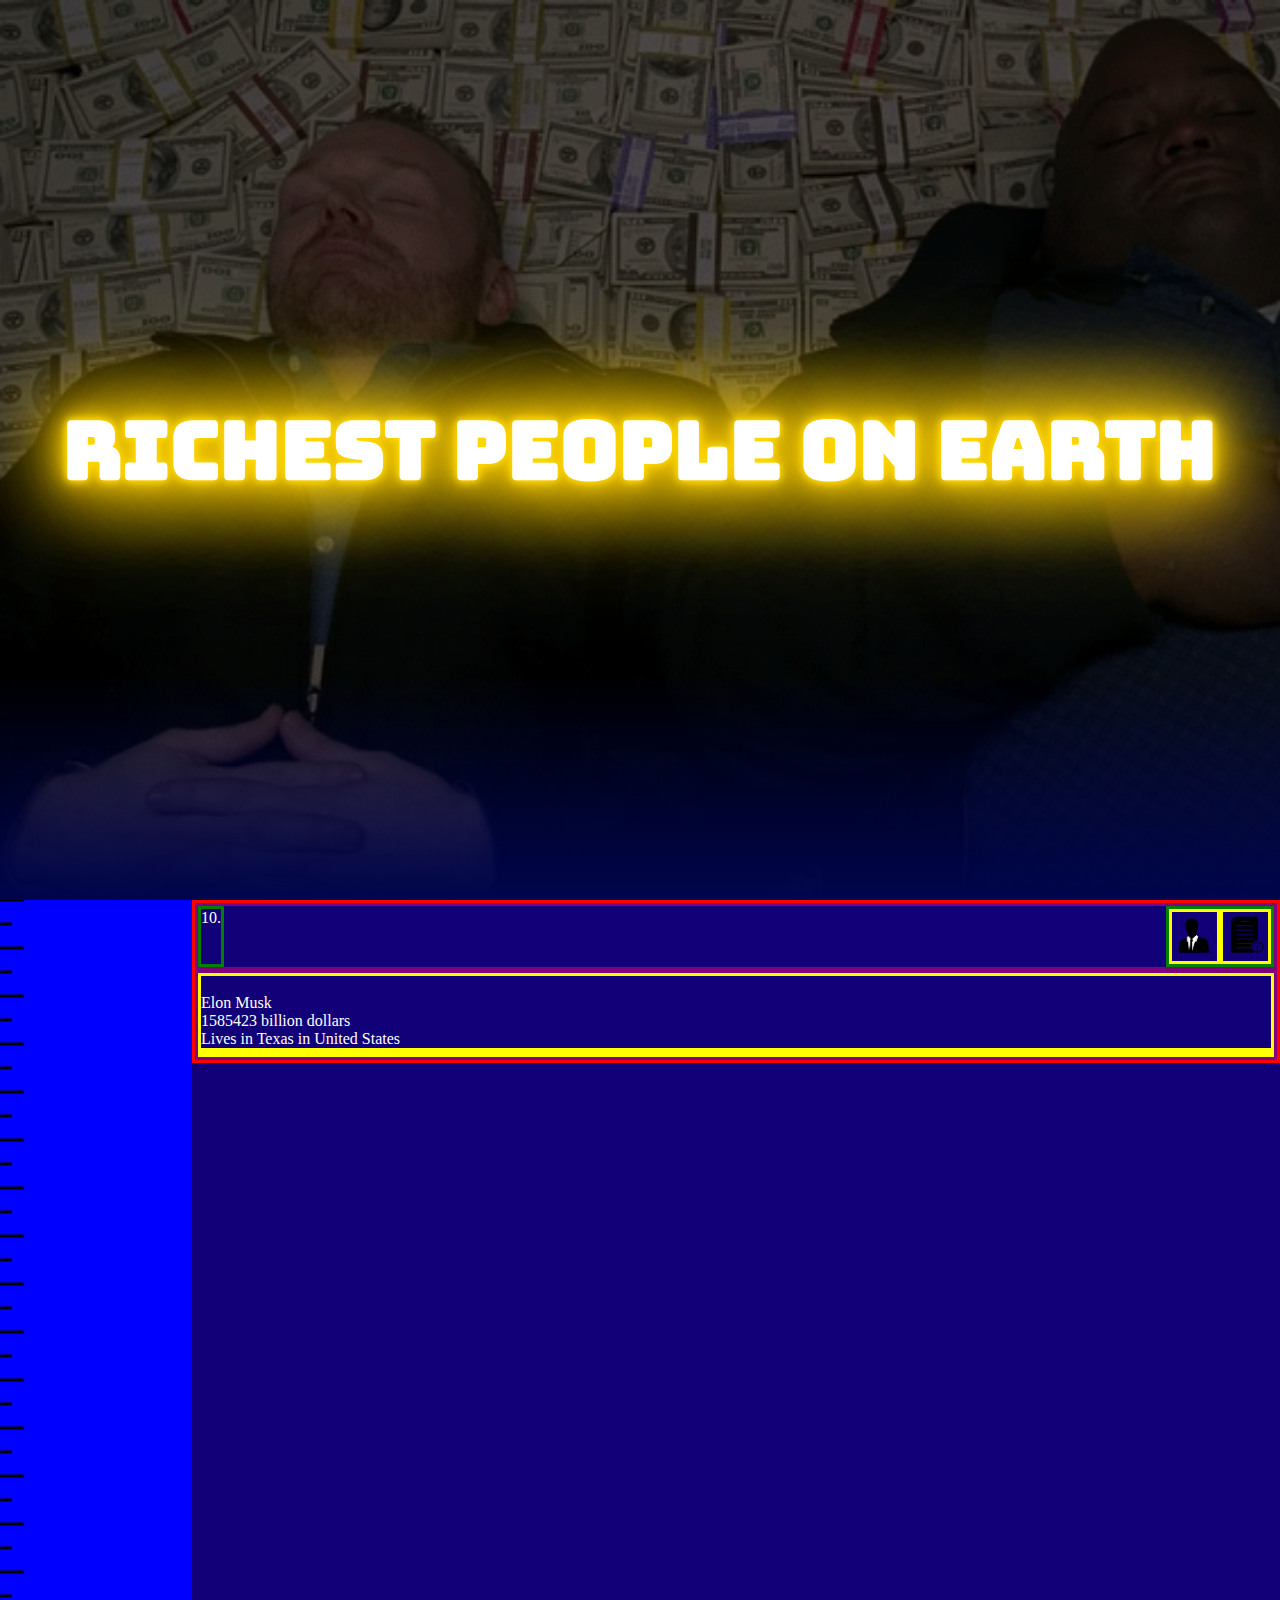
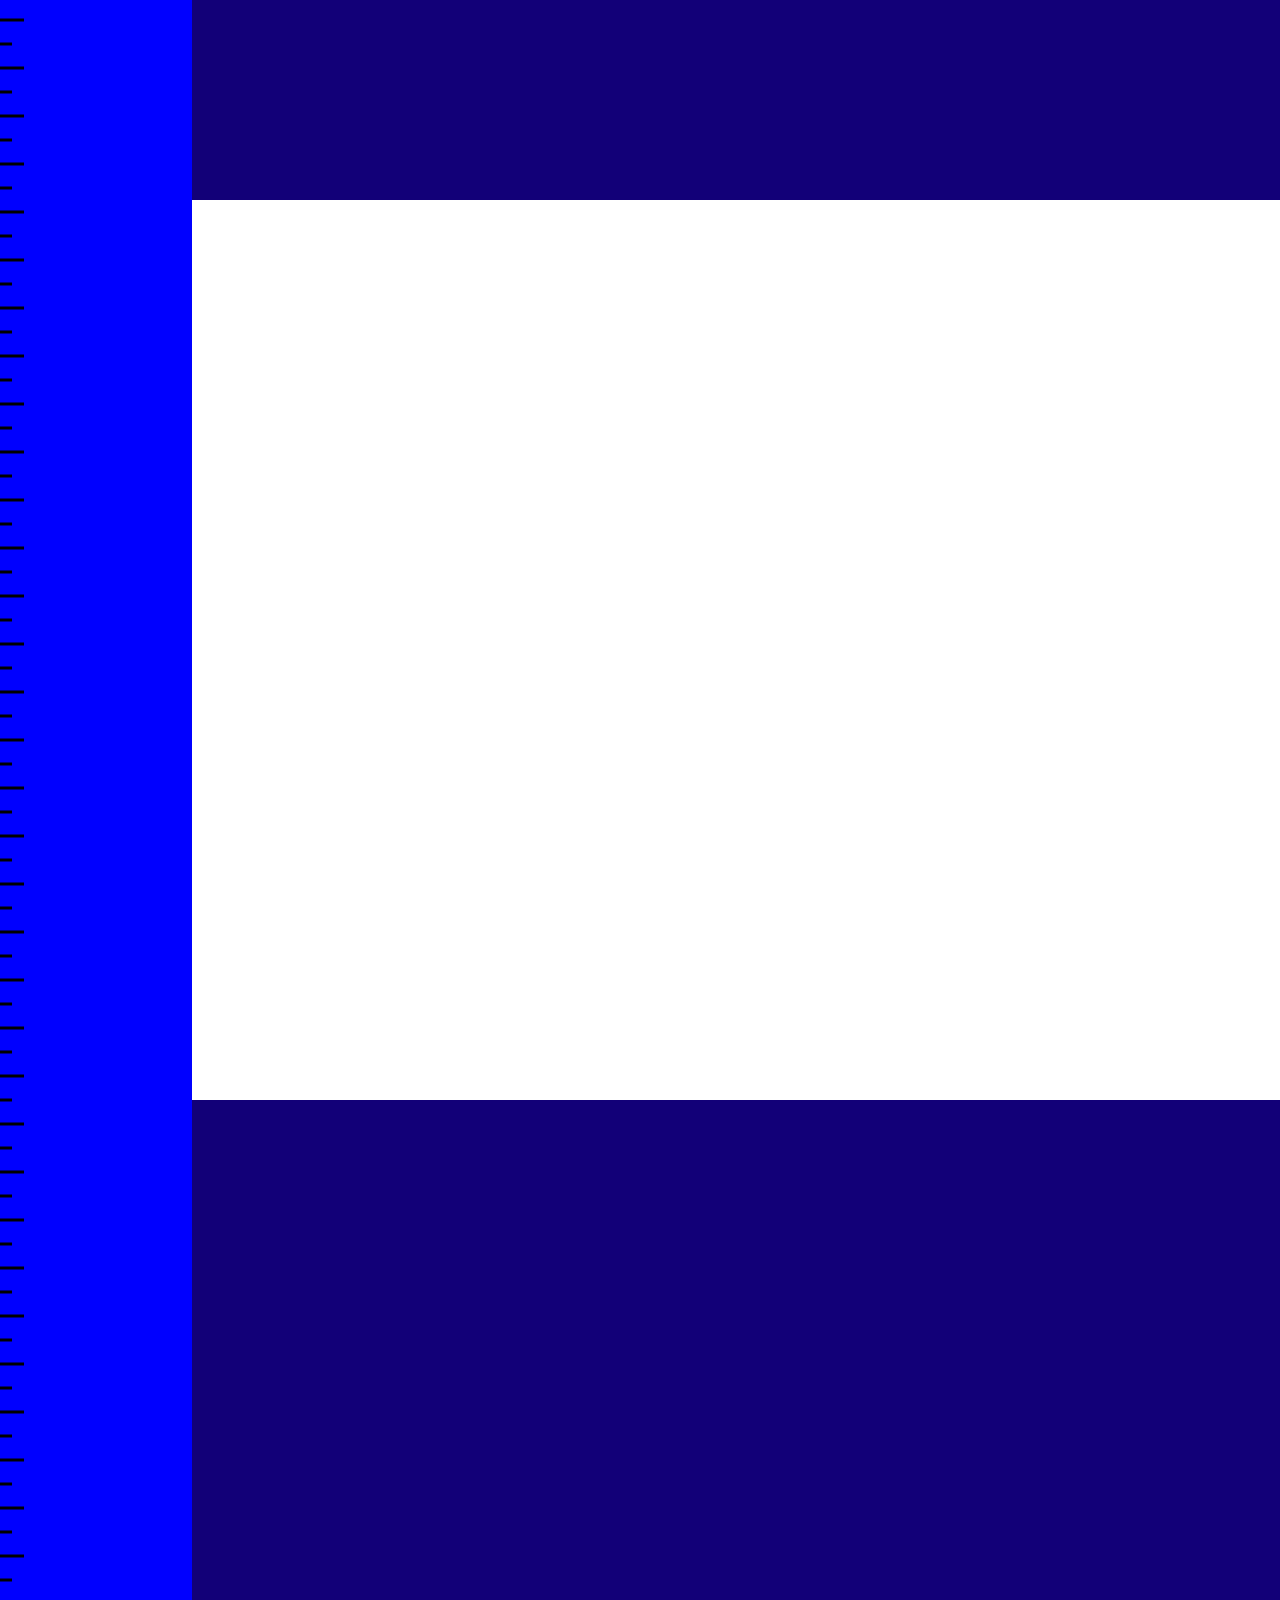
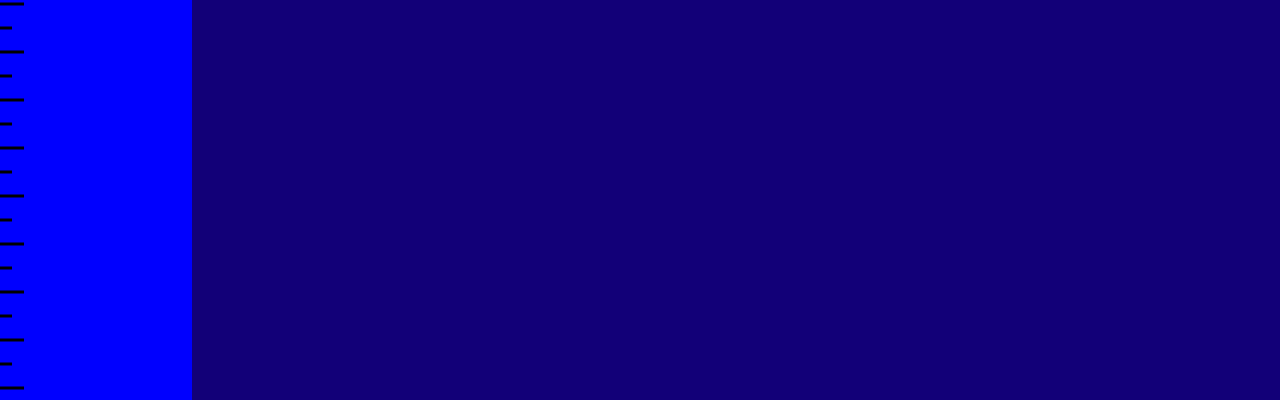
==== commit 5f4af6a3: "a" ====
--- a/api/index.html
+++ b/api/index.html
@@ -48,10 +48,10 @@
                         </div>
                         <div class="vert2">
                             <div class="jaune1">
-                                <img src="img/person.png" alt="">
+                                <img src="img/person.png" class="imgperson" alt="">
                             </div>
                             <div class="jaune2">
-                                <img src="img/description.webp" alt="">
+                                <img src="img/description.webp" class="imgdesc" alt="">
                             </div>
                         </div>
                     </div>
@@ -65,7 +65,7 @@
                                 1585423 billion dollars
                             </p>
                             <p>
-                                Lives in Austin in Texas
+                                Lives in Texas in United States
                             </p>
                         </div>
                         <div class="jaune2-alt">
--- a/api/style.css
+++ b/api/style.css
@@ -75,7 +75,7 @@
     height: 100vh;
     width: 85vw;
     margin-top: 100vh;
-    background-color: #000000;
+    background-color: #120078;
 }
 .rich:last-child{
     margin-top: 0;
@@ -96,4 +96,42 @@
     background-image: url("img/template_regle.png");
     background-repeat:repeat-y;
     background-size: 25%;
+}
+.rouge{
+    border: solid 3px red;
+    display: flex;
+    flex-direction: column;
+}
+.violet1{
+    border: solid 3px purple;
+    display: flex;
+    justify-content: space-between;
+}
+.violet2{
+    border: solid 3px purple;
+}
+.vert1{
+    border: solid 3px green;
+}
+.vert2{
+    border: solid 3px green;
+    display: flex;
+}
+.jaune1{
+    border: solid 3px yellow;
+}
+.jaune2{
+    border: solid 3px yellow;
+}
+.jaune1-alt{
+    border: solid 3px yellow;
+}
+.jaune2-alt{
+    border: solid 3px yellow;
+}
+.imgdesc{
+    height: 5vh;
+}
+.imgperson{
+    height: 5vh;
 }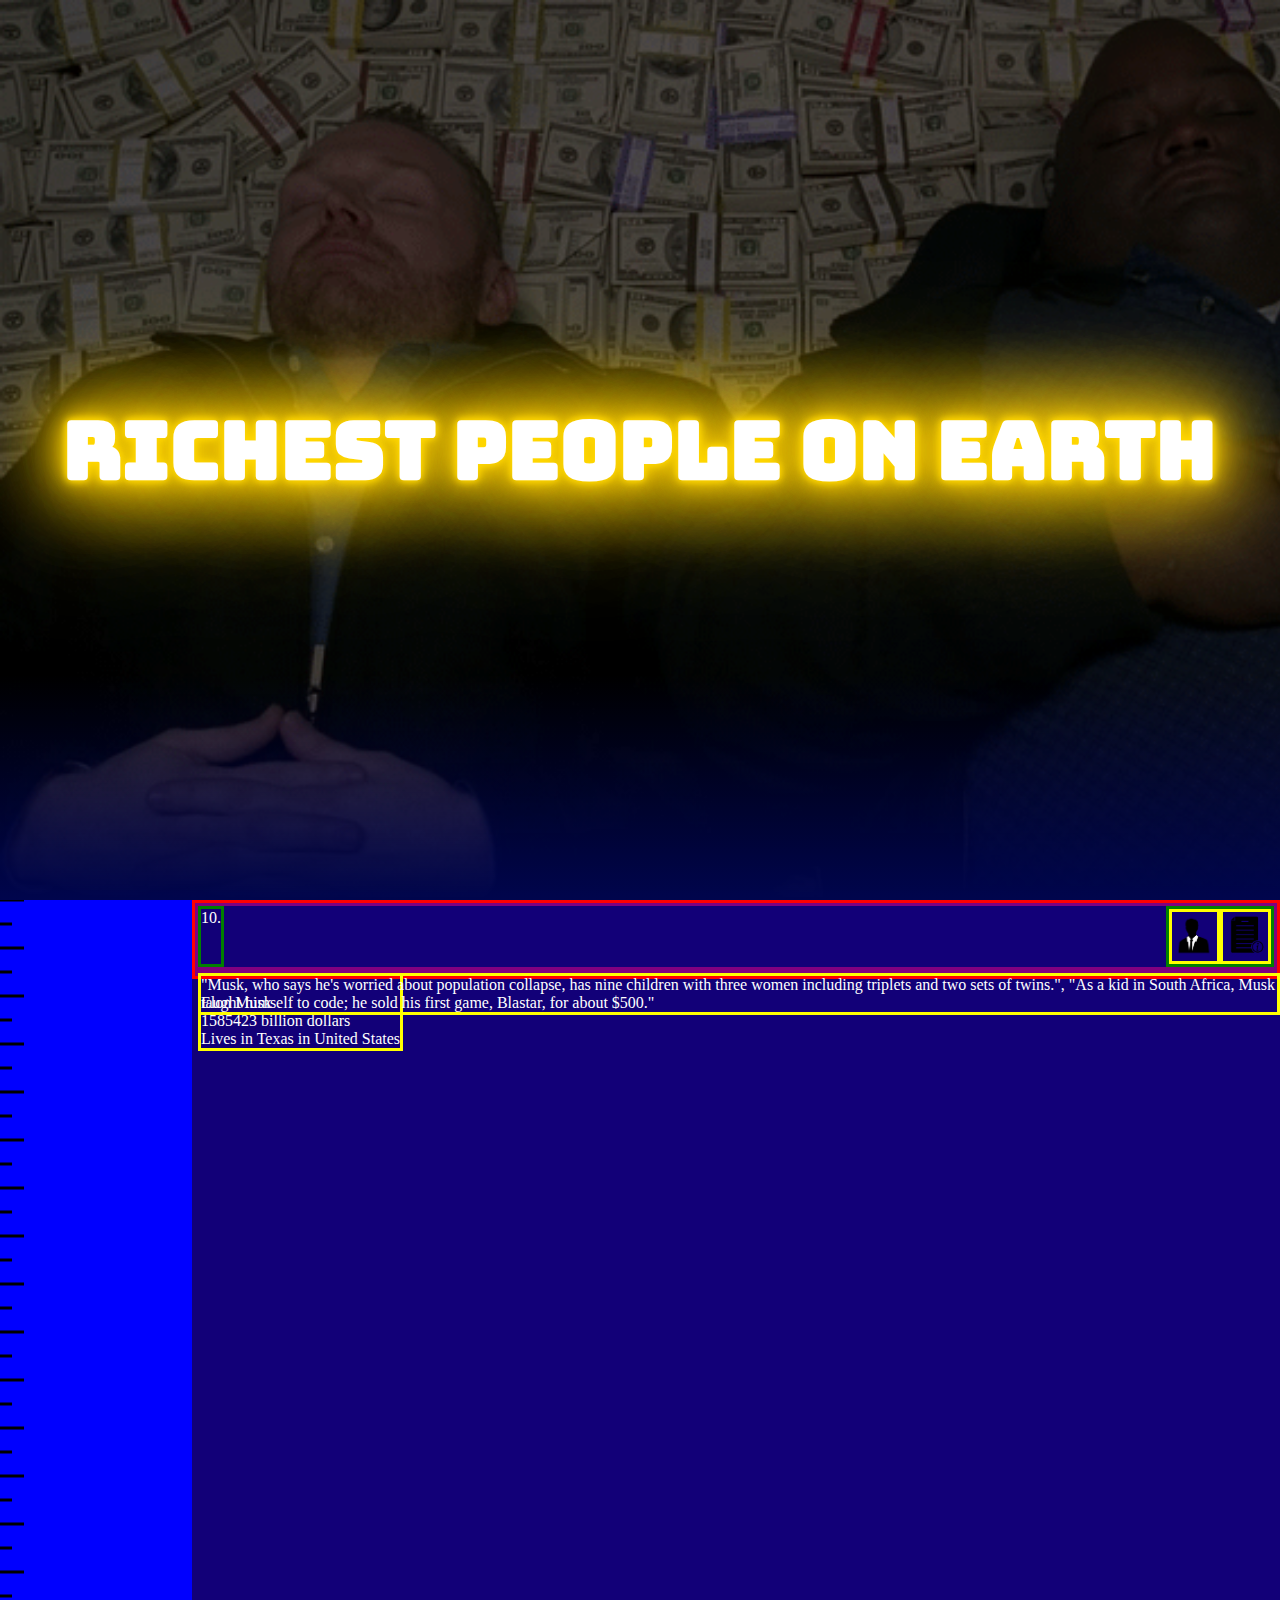
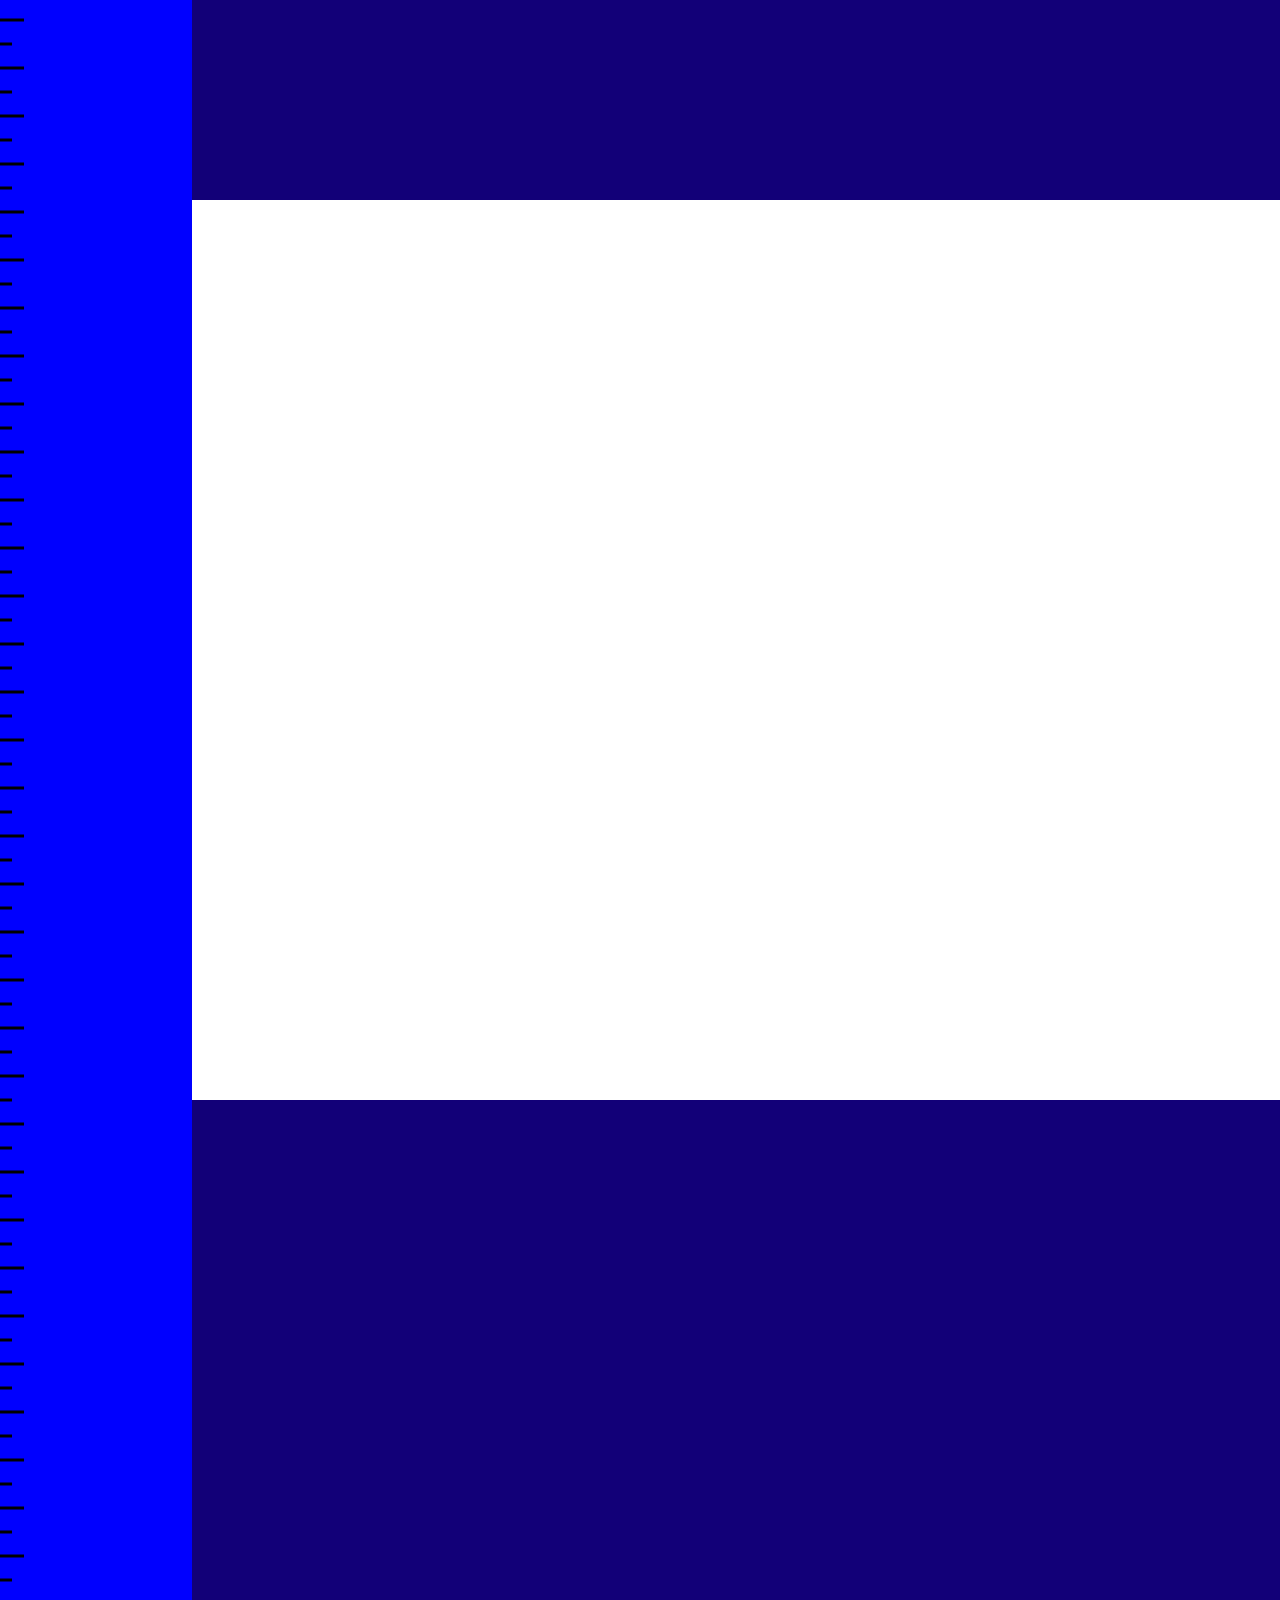
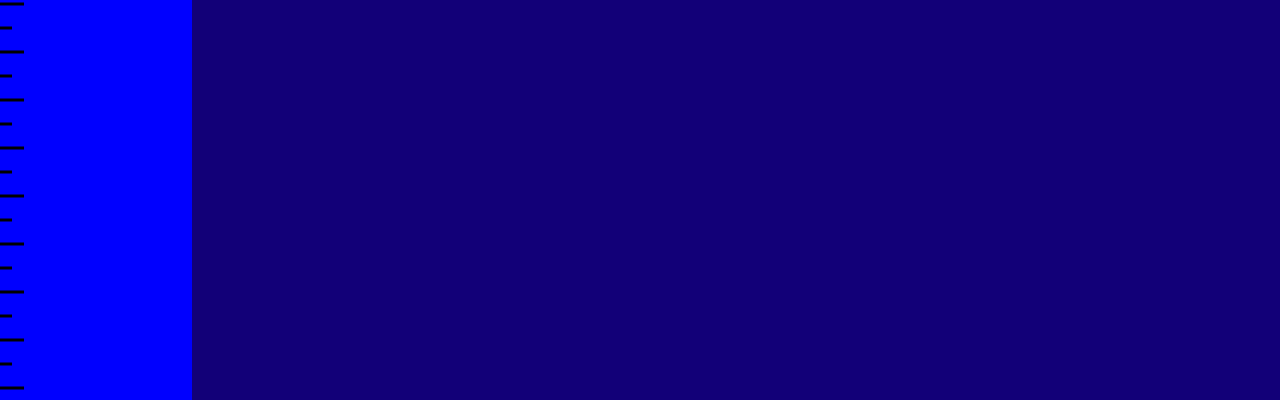
==== commit 62417027: "gros caca mou" ====
--- a/api/index.html
+++ b/api/index.html
@@ -69,7 +69,10 @@
                             </p>
                         </div>
                         <div class="jaune2-alt">
-
+                            <p>
+                                "Musk, who says he's worried about population collapse, has nine children with three women including triplets and two sets of twins.",
+            "As a kid in South Africa, Musk taught himself to code; he sold his first game, Blastar, for about $500."
+                            </p>
                         </div>
                     </div>
                 </div>
--- a/api/style.css
+++ b/api/style.css
@@ -125,9 +125,13 @@
 }
 .jaune1-alt{
     border: solid 3px yellow;
+    visibility: visible;
+    position: absolute;
 }
 .jaune2-alt{
     border: solid 3px yellow;
+    visibility: visible;
+    position: absolute;
 }
 .imgdesc{
     height: 5vh;
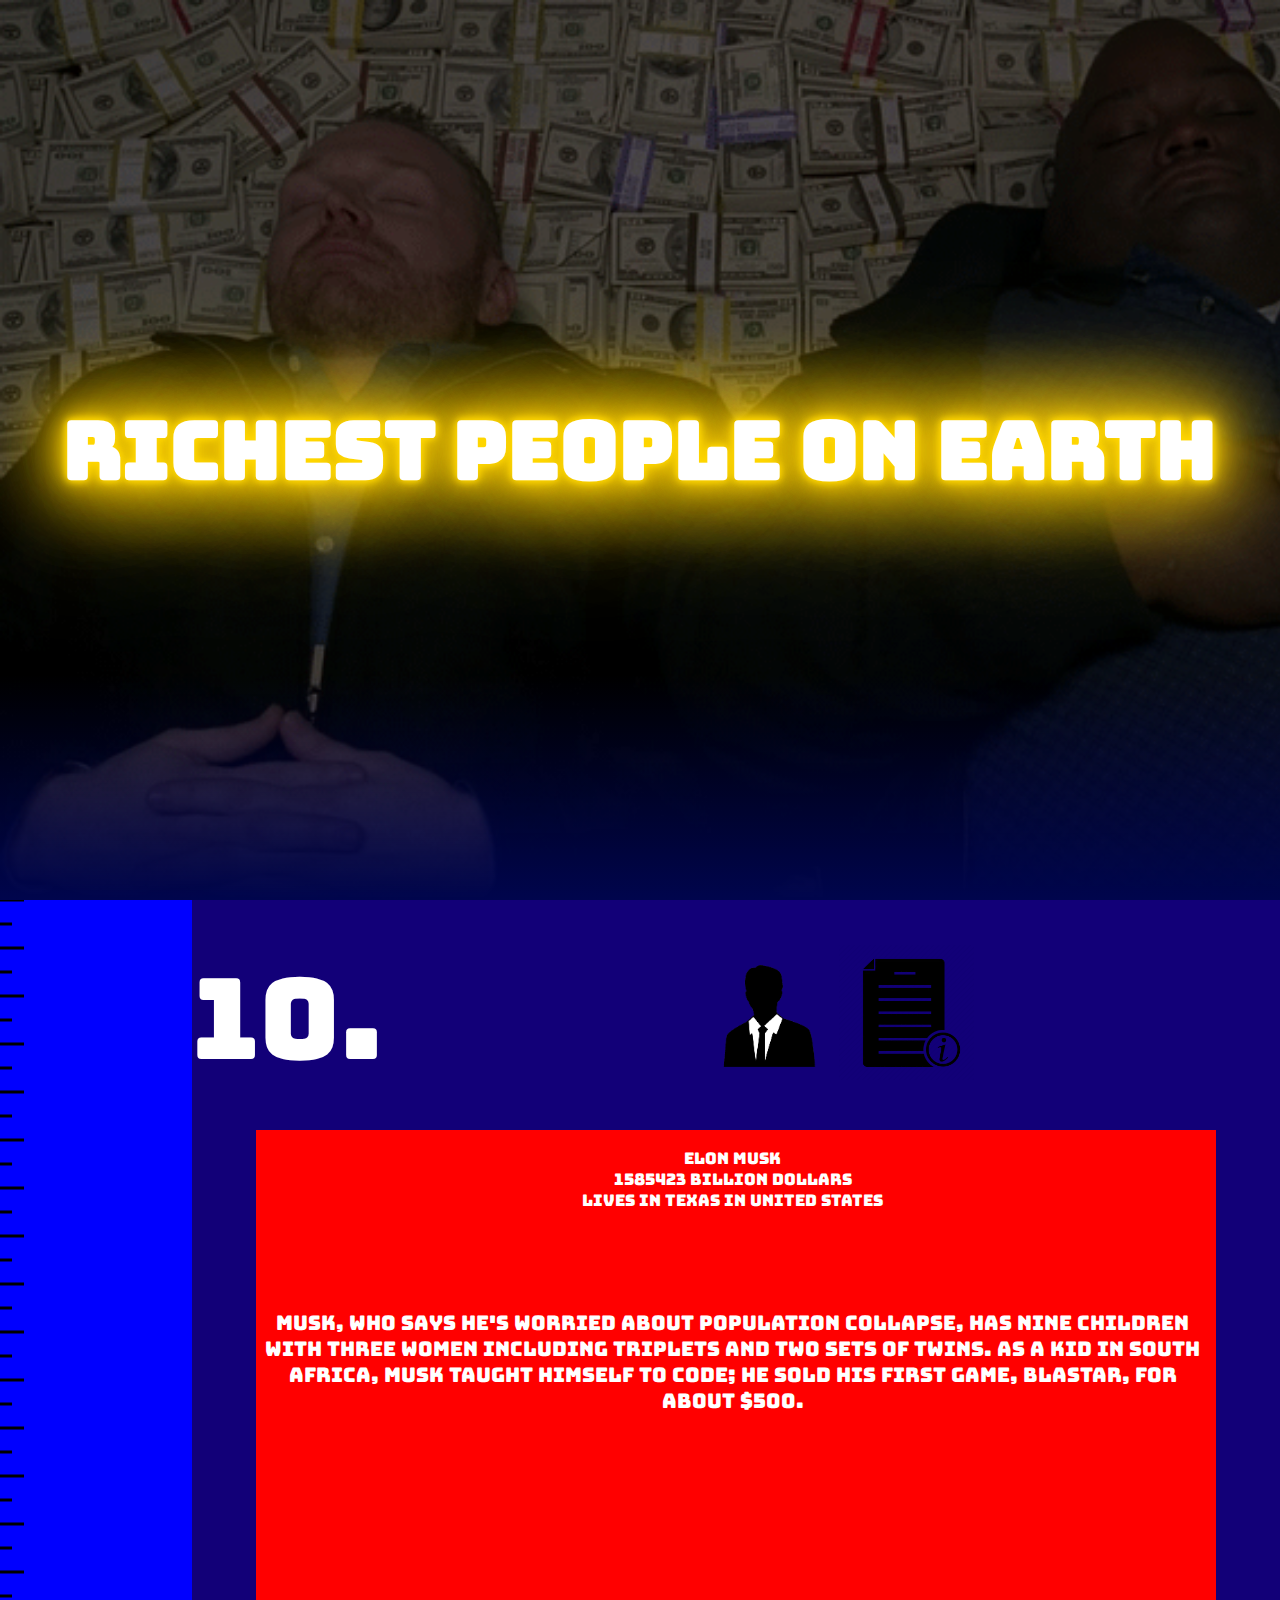
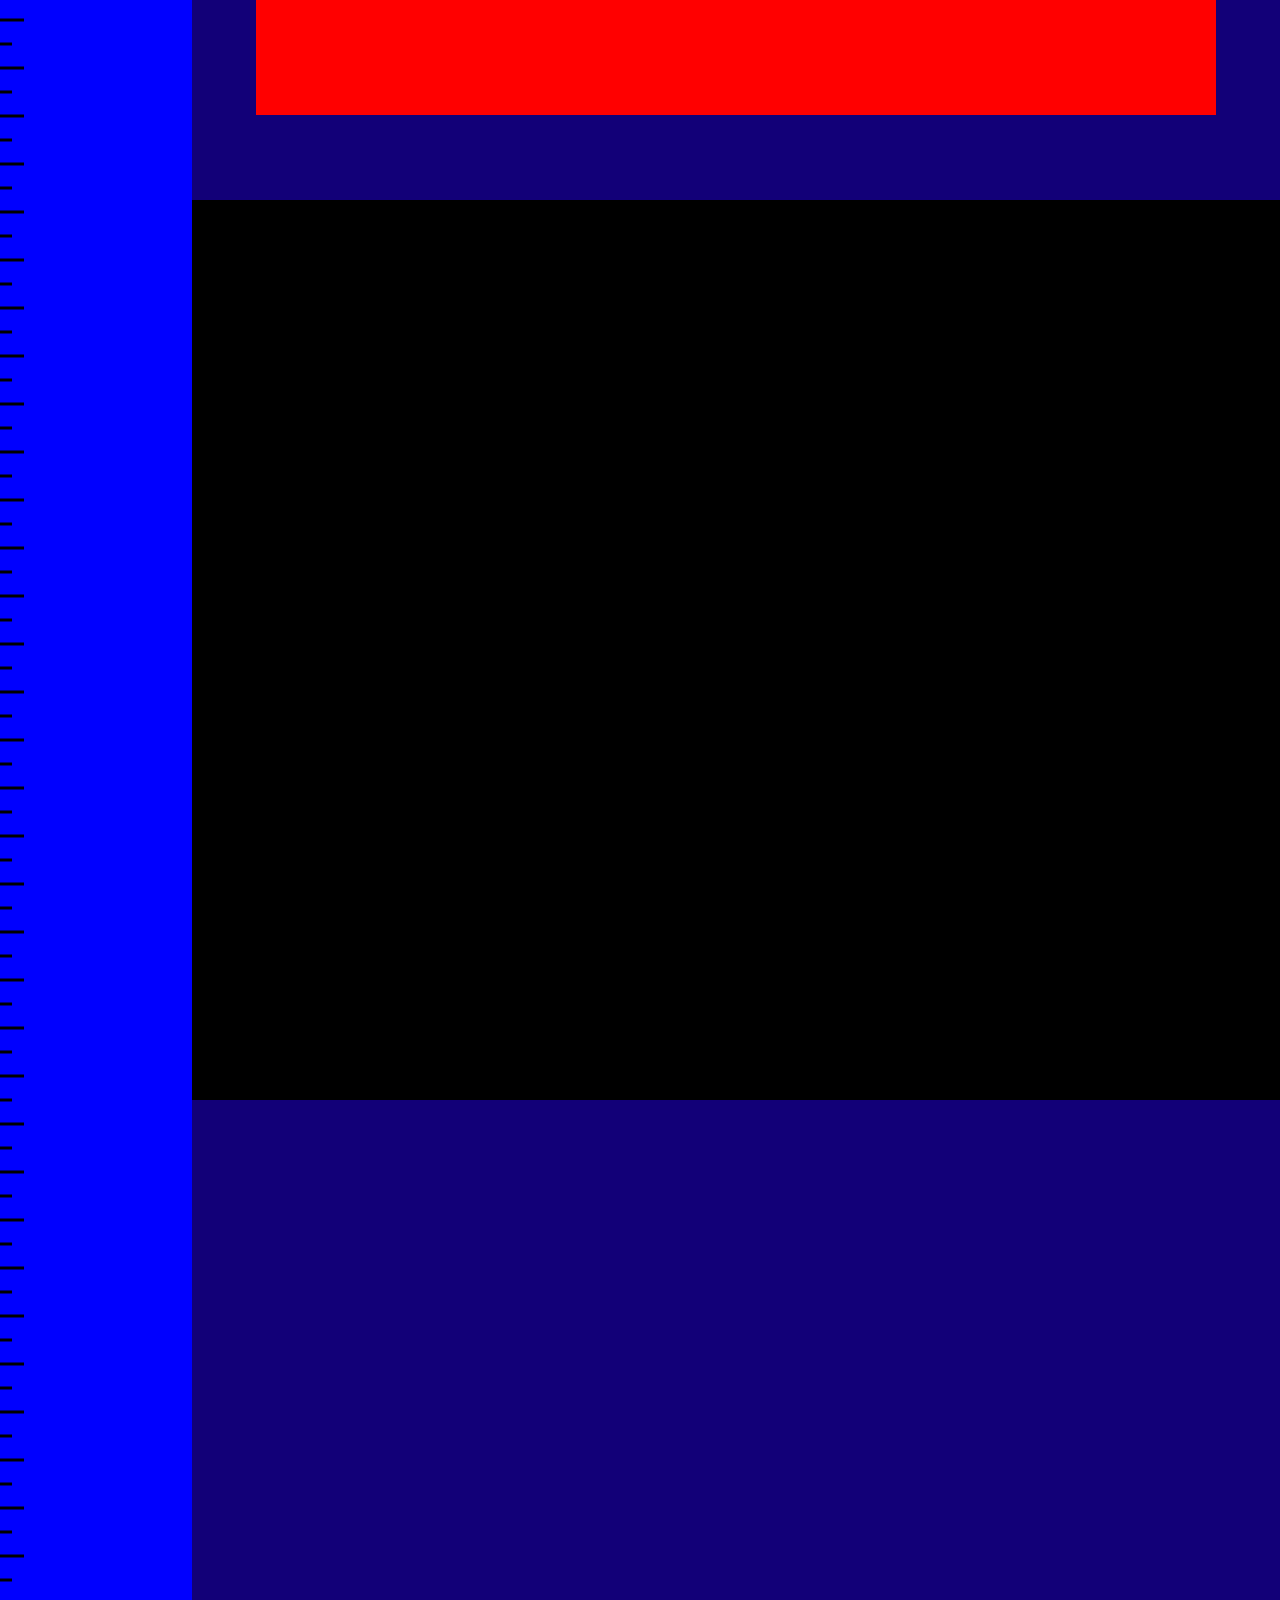
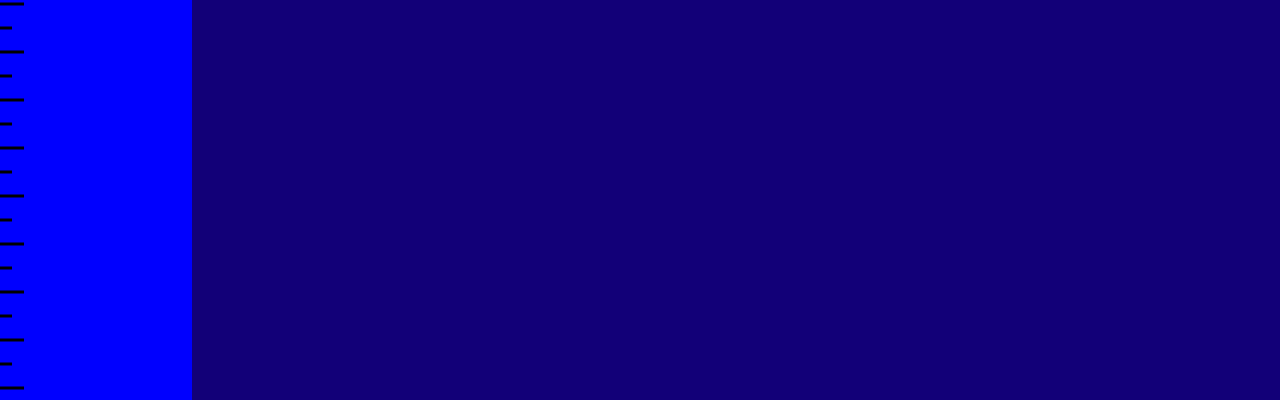
==== commit b3874454: "assasssasa" ====
--- a/api/index.html
+++ b/api/index.html
@@ -57,7 +57,7 @@
                     </div>
                     <div class="violet2">
                         <div class="jaune1-alt">
-                            <img src="https://specials-images.forbesimg.com/imageserve/62d700cd6094d2c180f269b9/416x416.jpg?background=000000&cropX1=0&cropX2=959&cropY1=0&cropY2=959" alt="">
+                            <img src="https://specials-images.forbesimg.com/imageserve/62d700cd6094d2c180f269b9/416x416.jpg?background=000000&cropX1=0&cropX2=959&cropY1=0&cropY2=959" alt="" class="pdp">
                             <p>
                                 Elon Musk
                             </p>
@@ -70,8 +70,8 @@
                         </div>
                         <div class="jaune2-alt">
                             <p>
-                                "Musk, who says he's worried about population collapse, has nine children with three women including triplets and two sets of twins.",
-            "As a kid in South Africa, Musk taught himself to code; he sold his first game, Blastar, for about $500."
+                                Musk, who says he's worried about population collapse, has nine children with three women including triplets and two sets of twins.
+            As a kid in South Africa, Musk taught himself to code; he sold his first game, Blastar, for about $500.
                             </p>
                         </div>
                     </div>
--- a/api/style.css
+++ b/api/style.css
@@ -1,9 +1,15 @@
 *,*::after,*::before {
     box-sizing: border-box;
     margin:0;
+    font-family: 'Bungee', cursive;
 }
 body{
     color: white;
+    background-image: url(img/moneyspin.gif);
+    background-position: center center;
+    background-repeat: no-repeat;
+    background-color: black;
+    background-attachment: fixed;
 }
 html {
     scroll-behavior: smooth;
@@ -36,7 +42,6 @@
     display: flex;
     justify-content: center;
     align-items: center;
-    font-family: 'Bungee', cursive;
     font-size: 5rem;
     color: gold;
     height: 100vh;
@@ -98,44 +103,77 @@
     background-size: 25%;
 }
 .rouge{
-    border: solid 3px red;
     display: flex;
     flex-direction: column;
 }
 .violet1{
-    border: solid 3px purple;
     display: flex;
-    justify-content: space-between;
+    margin-top: 5vh;
+
 }
 .violet2{
-    border: solid 3px purple;
+    background-color: red;
+    height: 65vh;
+    margin-top: 5vh;
+    margin-right: 5vw;
+    margin-left: 5vw;
+
 }
 .vert1{
-    border: solid 3px green;
+    font-size: 7rem;
+    position: absolute;
 }
 .vert2{
-    border: solid 3px green;
     display: flex;
+    margin-left: 40vw;
+    
 }
 .jaune1{
-    border: solid 3px yellow;
+    border-radius: 15vh;
+
 }
 .jaune2{
-    border: solid 3px yellow;
+    border-radius: 15vh;
+
 }
 .jaune1-alt{
-    border: solid 3px yellow;
-    visibility: visible;
-    position: absolute;
+    display: flex;
+    position: absolute; 
+    left: auto;
+    right: auto;
+    align-items: center;
+    justify-content: center;
+    flex-direction: column;
+    width: 74.5vw;
+    padding-top: 2vh;
+    
+    
 }
 .jaune2-alt{
-    border: solid 3px yellow;
-    visibility: visible;
+    margin-top: 20vh;
     position: absolute;
+    text-align: center;
+    font-size: 20px;
+    width: 74.5vw;
+
 }
 .imgdesc{
-    height: 5vh;
+    height: 15vh;
 }
 .imgperson{
-    height: 5vh;
+    height: 15vh;
+}
+
+
+
+.imgperson{
+display: flex;
+justify-content: center;
+align-items: center;
+}
+
+.pdp{
+    display: flex;
+    justify-content: center;
+    align-items: center;
 }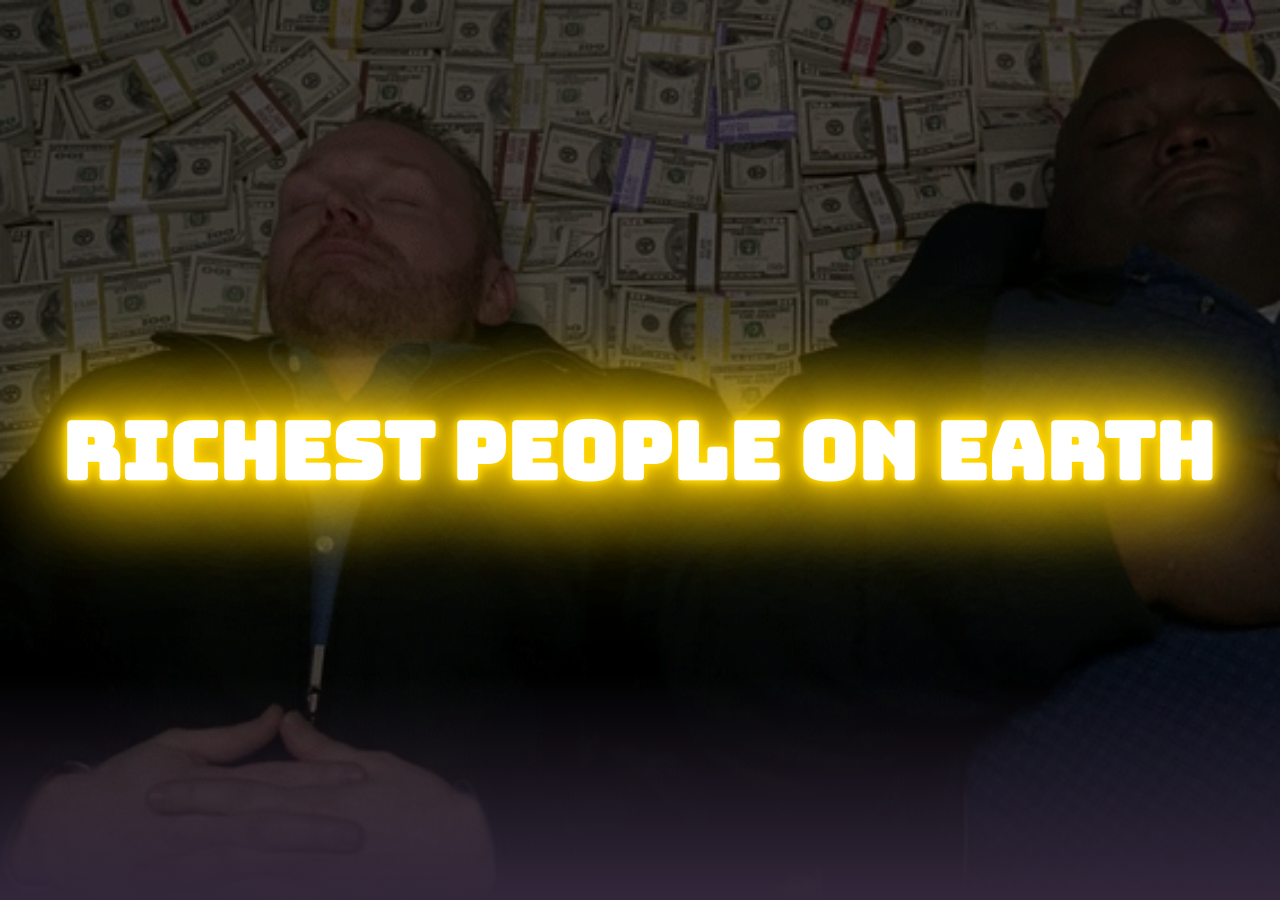
==== commit 28fda853: "gros caca mou" ====
--- a/api/index.html
+++ b/api/index.html
@@ -24,76 +24,6 @@
     <div class="container2">
         <div class=moneybar><div class="scrolloutput"></div></div>
         <div class="lesbourges">
-
-
-
-                <!-- TOUTES TES MODIFS POUR LE TEMPLATE DE QLQ DE RICHE ICI, DANS LA DIV "RICH" ET NE SORT PAS DE LA DIV!!! NI DEPASSER 100VH! -->
-
-                <!-- Tu peux faire d'autres divs dedans, tu sais comment faire, a toi de jouer -->
-            <div class="rich">
-
-                <div class="imgrich">
-
-                    <img src="" alt="">
-
-                </div>
-
-            </div>
-            <div class="rich"> 
-                
-                <div class="rouge">
-                    <div class="violet1">
-                        <div class="vert1">
-                            <p>10.</p>
-                        </div>
-                        <div class="vert2">
-                            <div class="jaune1">
-                                <img src="img/person.png" class="imgperson" alt="">
-                            </div>
-                            <div class="jaune2">
-                                <img src="img/description.webp" class="imgdesc" alt="">
-                            </div>
-                        </div>
-                    </div>
-                    <div class="violet2">
-                        <div class="jaune1-alt">
-                            <img src="https://specials-images.forbesimg.com/imageserve/62d700cd6094d2c180f269b9/416x416.jpg?background=000000&cropX1=0&cropX2=959&cropY1=0&cropY2=959" alt="" class="pdp">
-                            <p>
-                                Elon Musk
-                            </p>
-                            <p>
-                                1585423 billion dollars
-                            </p>
-                            <p>
-                                Lives in Texas in United States
-                            </p>
-                        </div>
-                        <div class="jaune2-alt">
-                            <p>
-                                Musk, who says he's worried about population collapse, has nine children with three women including triplets and two sets of twins.
-            As a kid in South Africa, Musk taught himself to code; he sold his first game, Blastar, for about $500.
-                            </p>
-                        </div>
-                    </div>
-                </div>
-
-            </div>
-            <!-- <div class="rich"> 
-
-                Div test, numéro 10 Elon Musk, avec beaucoup d'argent!
-
-            </div>
-            <div class="rich"> 
-
-                Div test, numéro 10 Elon Musk, avec beaucoup d'argent!
-
-            </div>
-            <div class="rich"> 
-
-                Div test, numéro 10 Elon Musk, avec beaucoup d'argent!
-
-            </div> -->
-
         </div>
     </div>
 </main>
--- a/api/style.css
+++ b/api/style.css
@@ -8,7 +8,7 @@
     background-image: url(img/moneyspin.gif);
     background-position: center center;
     background-repeat: no-repeat;
-    background-color: black;
+    background-color: #0c0910;
     background-attachment: fixed;
 }
 html {
@@ -45,7 +45,7 @@
     font-size: 5rem;
     color: gold;
     height: 100vh;
-    background: linear-gradient(0deg, rgba(0,5,77,1) 0%, rgba(0,0,0,0.5970588919161415) 25%);
+    background: linear-gradient(0deg, #33283b 0%, rgba(0,0,0,0.5970588919161415) 25%);
 }
 .neonText {
     color: rgb(255, 255, 255);
@@ -80,7 +80,7 @@
     height: 100vh;
     width: 85vw;
     margin-top: 100vh;
-    background-color: #120078;
+    background-color: #453750;
 }
 .rich:last-child{
     margin-top: 0;
@@ -95,7 +95,7 @@
     scroll-snap-stop: always;
 }
 .moneybar{
-    background-color: blue;
+    background-color: #a393bf;
     height: auto;
     width: 15vw;
     background-image: url("img/template_regle.png");
@@ -105,18 +105,19 @@
 .rouge{
     display: flex;
     flex-direction: column;
+    margin-bottom: 1.5vh;
 }
 .violet1{
     display: flex;
     margin-top: 5vh;
-
 }
 .violet2{
-    background-color: red;
+    background-color: #0c0910;
     height: 65vh;
     margin-top: 5vh;
     margin-right: 5vw;
     margin-left: 5vw;
+    transition-duration: 0.2s;
 
 }
 .vert1{
@@ -125,15 +126,33 @@
 }
 .vert2{
     display: flex;
-    margin-left: 40vw;
+    margin-left: 32.5vw;
+    width: 20vw;
+    justify-content: space-between;
     
 }
 .jaune1{
     border-radius: 15vh;
+    border: 5px #0c0910 solid;
+    background-color: #9882ac;
+    transition-duration: 0.2s;
+
+}
+.jaune1:hover{
+    border: 5px #9882ac solid;
+    background-color: #d6ccdf;
+
+}
+.jaune2:hover{
+    border: 5px #9882ac solid;
+    background-color: #d6ccdf;
 
 }
 .jaune2{
     border-radius: 15vh;
+    border: 5px #0c0910 solid;
+    background-color: #9882ac;
+    transition-duration: 0.2s;
 
 }
 .jaune1-alt{
@@ -146,6 +165,9 @@
     flex-direction: column;
     width: 74.5vw;
     padding-top: 2vh;
+    visibility: hidden;
+    opacity: 0;
+    transition-duration: 0.2s;
     
     
 }
@@ -155,6 +177,9 @@
     text-align: center;
     font-size: 20px;
     width: 74.5vw;
+    visibility: hidden;
+    opacity: 0;
+    transition-duration: 0.2s;
 
 }
 .imgdesc{
@@ -176,4 +201,21 @@
     display: flex;
     justify-content: center;
     align-items: center;
+    border-radius: 100%;
+}
+.buttonnext{
+    color:#0c0910;
+    text-decoration: none;
+    margin-left: 70vw;
+    border: 5px #0c0910 solid;
+    padding-right: 5px;
+    padding-left:5px;
+    border-radius: 3vh;
+    background-color: #9882ac;
+    transition-duration: 0.2s;
+}
+.buttonnext:hover{
+    border: 5px #9882ac solid;
+    background-color: #d6ccdf;
+    color:#0c0910;
 }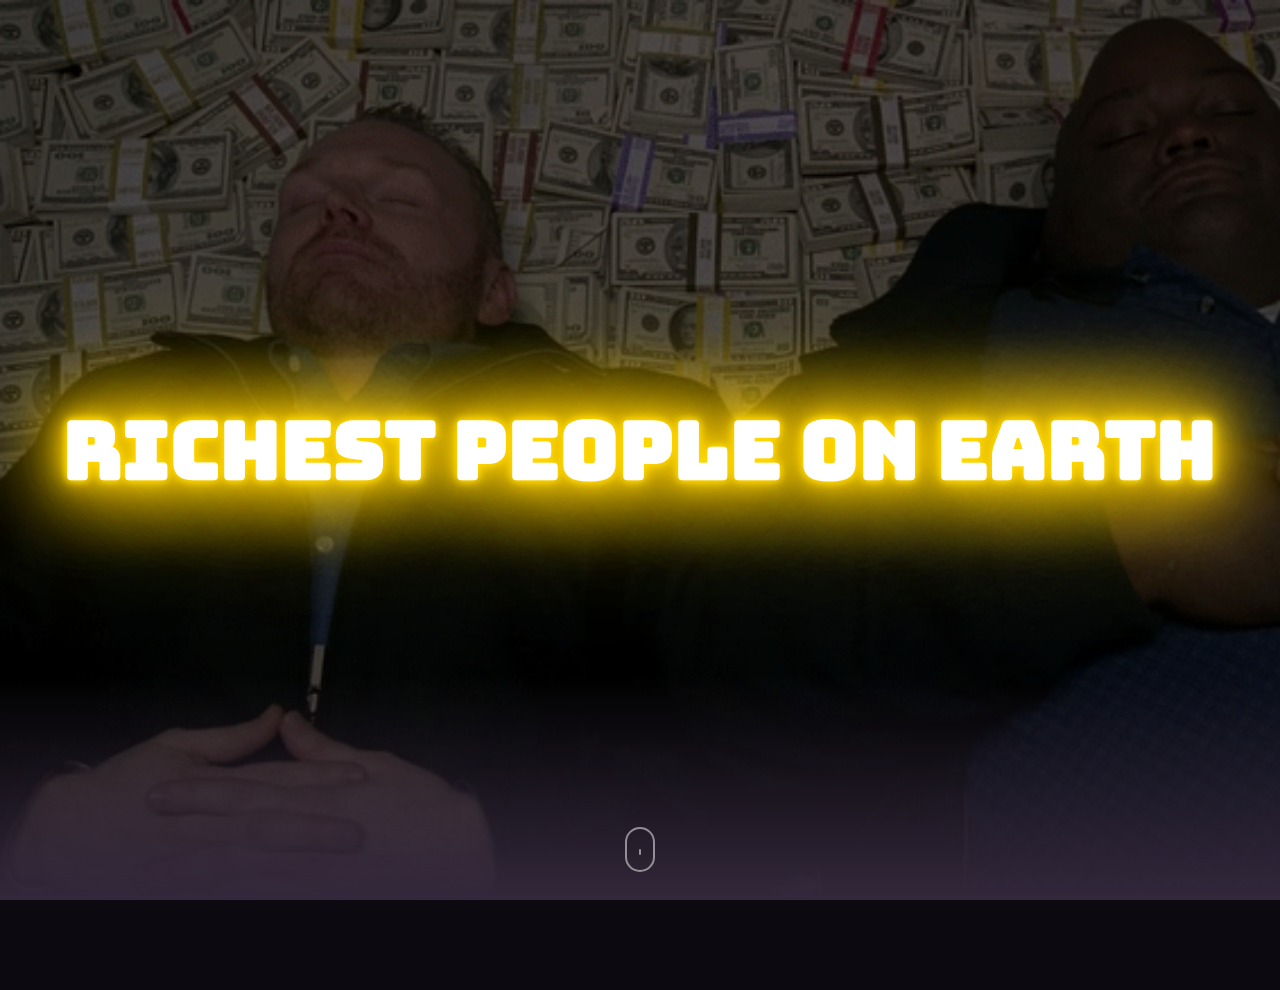
==== commit 1a7fa10c: "Finalisation du projet dataviz !!! (dsl du retard !)" ====
--- a/api/index.html
+++ b/api/index.html
@@ -20,6 +20,14 @@
     <div class="container1 imghome" id="home">
         <a href="#home" class="scrollup" alt="scrollup">🔼</a>
         <h1 data-aos="zoom-out" class="title neonText">Richest people on earth</h1>
+        <div class="scroll-down-wrap no-border">
+            <a href="#rich9" class="section-down-arrow ">
+              <svg class="nectar-scroll-icon" viewBox="0 0 30 45" enable-background="new 0 0 30 45">
+                <path class="nectar-scroll-icon-path" fill="none" stroke="#ffffff" stroke-width="2" stroke-miterlimit="10" d="M15,1.118c12.352,0,13.967,12.88,13.967,12.88v18.76  c0,0-1.514,11.204-13.967,11.204S0.931,32.966,0.931,32.966V14.05C0.931,14.05,2.648,1.118,15,1.118z">
+                </path>
+              </svg>
+            </a>
+          </div>
     </div>
     <div class="container2">
         <div class=moneybar><div class="scrolloutput"></div></div>
--- a/api/style.css
+++ b/api/style.css
@@ -18,6 +18,196 @@
     overflow-x: hidden;
     
 }
+.scroll-down-wrap{
+    transition:opacity 0.4s ease;
+    -webkit-transition:opacity 0.4s ease;
+    -moz-transition:opacity 0.4s ease;
+  }
+  .scroll-down-wrap,.scroll-down-wrap.no-border{
+    position:absolute;
+    bottom:20px;
+    left:50%;
+    width:60px;
+    margin-left:-30px;
+    z-index:101;
+  }
+  .scroll-down-wrap.no-border,.scroll-down-wrap.no-border{
+    bottom:12px;
+  }
+  .scroll-down-wrap.no-border .section-down-arrow{
+    display:inline-block;
+    width:49px;
+    height:49px;
+    color:#fff!important;
+    border:2px solid #fff;
+    text-align:center;
+    line-height:50px;
+    border-radius:100px;
+    font-size:25px;
+    -webkit-border-radius:100px;
+    transition:opacity 0.4s ease;
+    -webkit-transition:opacity 0.4s ease;
+    -moz-transition:opacity 0.4s ease;
+    overflow:hidden;
+    margin-left:0px;
+    left:0;
+    bottom:16px;
+    opacity:0.6;
+  }
+  .scroll-down-wrap.no-border .section-down-arrow,.slider-down-arrow.no-border{
+    border:none!important;
+    overflow:visible;
+    text-align:center;
+    opacity:1;
+    height:auto;
+    bottom:13px;
+    -webkit-animation:nudgeMouse 2.4s cubic-bezier(0.250,0.460,0.450,0.940) infinite;
+    animation:nudgeMouse 2.4s cubic-bezier(0.250,0.460,0.450,0.940) infinite;
+  }
+  .nectar-scroll-icon-path{
+    fill:transparent;
+    stroke-width:2px;
+    stroke-dashoffset:120;
+    stroke-dasharray:120;
+    -webkit-animation:mouse-scroll-btn-roll-out .55s cubic-bezier(.5,.1,.07,1);
+    animation:mouse-scroll-btn-roll-out .55s cubic-bezier(.5,.1,.07,1);
+  }
+  .nectar-scroll-icon{
+    width:30px;
+    height:45px;
+    text-align:center;
+    cursor:pointer;
+    position:relative;
+    z-index:100;
+  }
+  .scroll-down-wrap.no-border .section-down-arrow:after,.slider-down-arrow.no-border:after{
+    content:"";
+    position:absolute;
+    top:0;
+    left:50%;
+    display:block;
+    width:30px;
+    height:45px;
+    margin-left:-15px;
+    border:2px solid rgba(255,255,255,0.5);
+    border-radius:30px;
+    -webkit-box-sizing:border-box;
+    -moz-box-sizing:border-box;
+    box-sizing:border-box;
+    z-index:62;
+  }
+  .scroll-down-wrap.no-border:hover .section-down-arrow:before, .slider-down-arrow.no-border:hover:before{
+    background-color:rgba(255,255,255,1);
+  }
+  .scroll-down-wrap.no-border:hover .nectar-scroll-icon-path, .slider-down-arrow.no-border:hover .nectar-scroll-icon-path{
+    stroke-dashoffset:0;
+    -webkit-animation:mouse-scroll-btn-roll-over .55s cubic-bezier(.5,.1,.07,1);
+    animation:mouse-scroll-btn-roll-over .55s cubic-bezier(.5,.1,.07,1)
+  }
+  @-webkit-keyframes mouse-scroll-btn-roll-over{
+    0%{stroke-dashoffset:120}
+    100%{stroke-dashoffset:0}
+  }
+  @keyframes mouse-scroll-btn-roll-over{
+    0%{stroke-dashoffset:120}
+    100%{stroke-dashoffset:0}
+  }
+  @-webkit-keyframes mouse-scroll-btn-roll-out{
+    0%{stroke-dashoffset:0}
+    100%{stroke-dashoffset:-120}
+  }
+  @keyframes mouse-scroll-btn-roll-out{
+    0%{stroke-dashoffset:0}
+    100%{stroke-dashoffset:-120}
+  }
+  .scroll-down-wrap.no-border .section-down-arrow:before,.slider-down-arrow.no-border:before{
+    position:absolute;
+    content:'';
+    display:block;
+    left:50%;
+    margin-left:-1px;
+    top:22px;
+    background-color:rgba(255,255,255,0.5);
+    width:2px;
+    height:6px;
+    border-radius:10px;
+    transition:background-color .55s cubic-bezier(.5,.1,.07,1);
+    -webkit-animation:trackBallSlide 2.4s cubic-bezier(0.000,0.000,0.725,1.000) infinite;
+    animation:trackBallSlide 2.4s cubic-bezier(0.000,0.000,0.725,1.000) infinite;
+  }
+  @-webkit-keyframes trackBallSlide{
+    0%{
+      opacity:1;
+      -webkit-transform:scaleY(1) translateY(-10px);
+      transform:scaleY(1) translateY(-10px);
+    }
+    45%{
+      opacity:0;
+      -webkit-transform:scaleY(0.5) translateY(13px);
+      transform:scaleY(0.5) translateY(13px);
+    }
+    46%{
+      opacity:0;
+      -webkit-transform:scaleY(1) translateY(-10px);
+      transform:scaleY(1) translateY(-10px);
+    }
+    65%,100%{
+      opacity:1;
+      -webkit-transform:scaleY(1) translateY(-10px);
+      transform:scaleY(1) translateY(-10px);
+    }
+  }
+  @keyframes trackBallSlide{
+    0%{
+      opacity:1;
+      -webkit-transform:scaleY(1) translateY(-10px);
+      transform:scaleY(1) translateY(-10px);
+    }
+    45%{
+      opacity:0;
+      -webkit-transform:scaleY(0.5) translateY(13px);
+      transform:scaleY(0.5) translateY(13px);
+    }
+    46%{
+      opacity:0;
+      -webkit-transform:scaleY(1) translateY(-10px);
+      transform:scaleY(1) translateY(-10px);
+    }
+    65%,100%{
+      opacity:1;
+      -webkit-transform:scaleY(1) translateY(-10px);
+      transform:scaleY(1) translateY(-10px);
+    }
+  }
+  @keyframes nudgeMouse{
+    0%{
+      -webkit-transform:translateY(0);
+      transform:translateY(0);
+    }
+    45%{
+      -webkit-transform:translateY(8px);
+      transform:translateY(8px);
+    }
+    65%,100%{
+      -webkit-transform:translateY(0);
+      transform:translateY(0);
+    }
+  }
+  @-webkit-keyframes nudgeMouse{
+    0%{
+      -webkit-transform:translateY(0);
+      transform:translateY(0);
+    }
+    45%{
+      -webkit-transform:translateY(8px);
+      transform:translateY(8px);
+    }
+    65%,100%{
+      -webkit-transform:translateY(0);
+      transform:translateY(0);
+    }
+  }
+
 .scrollup{
     bottom: 50px;
     right: 50px;
